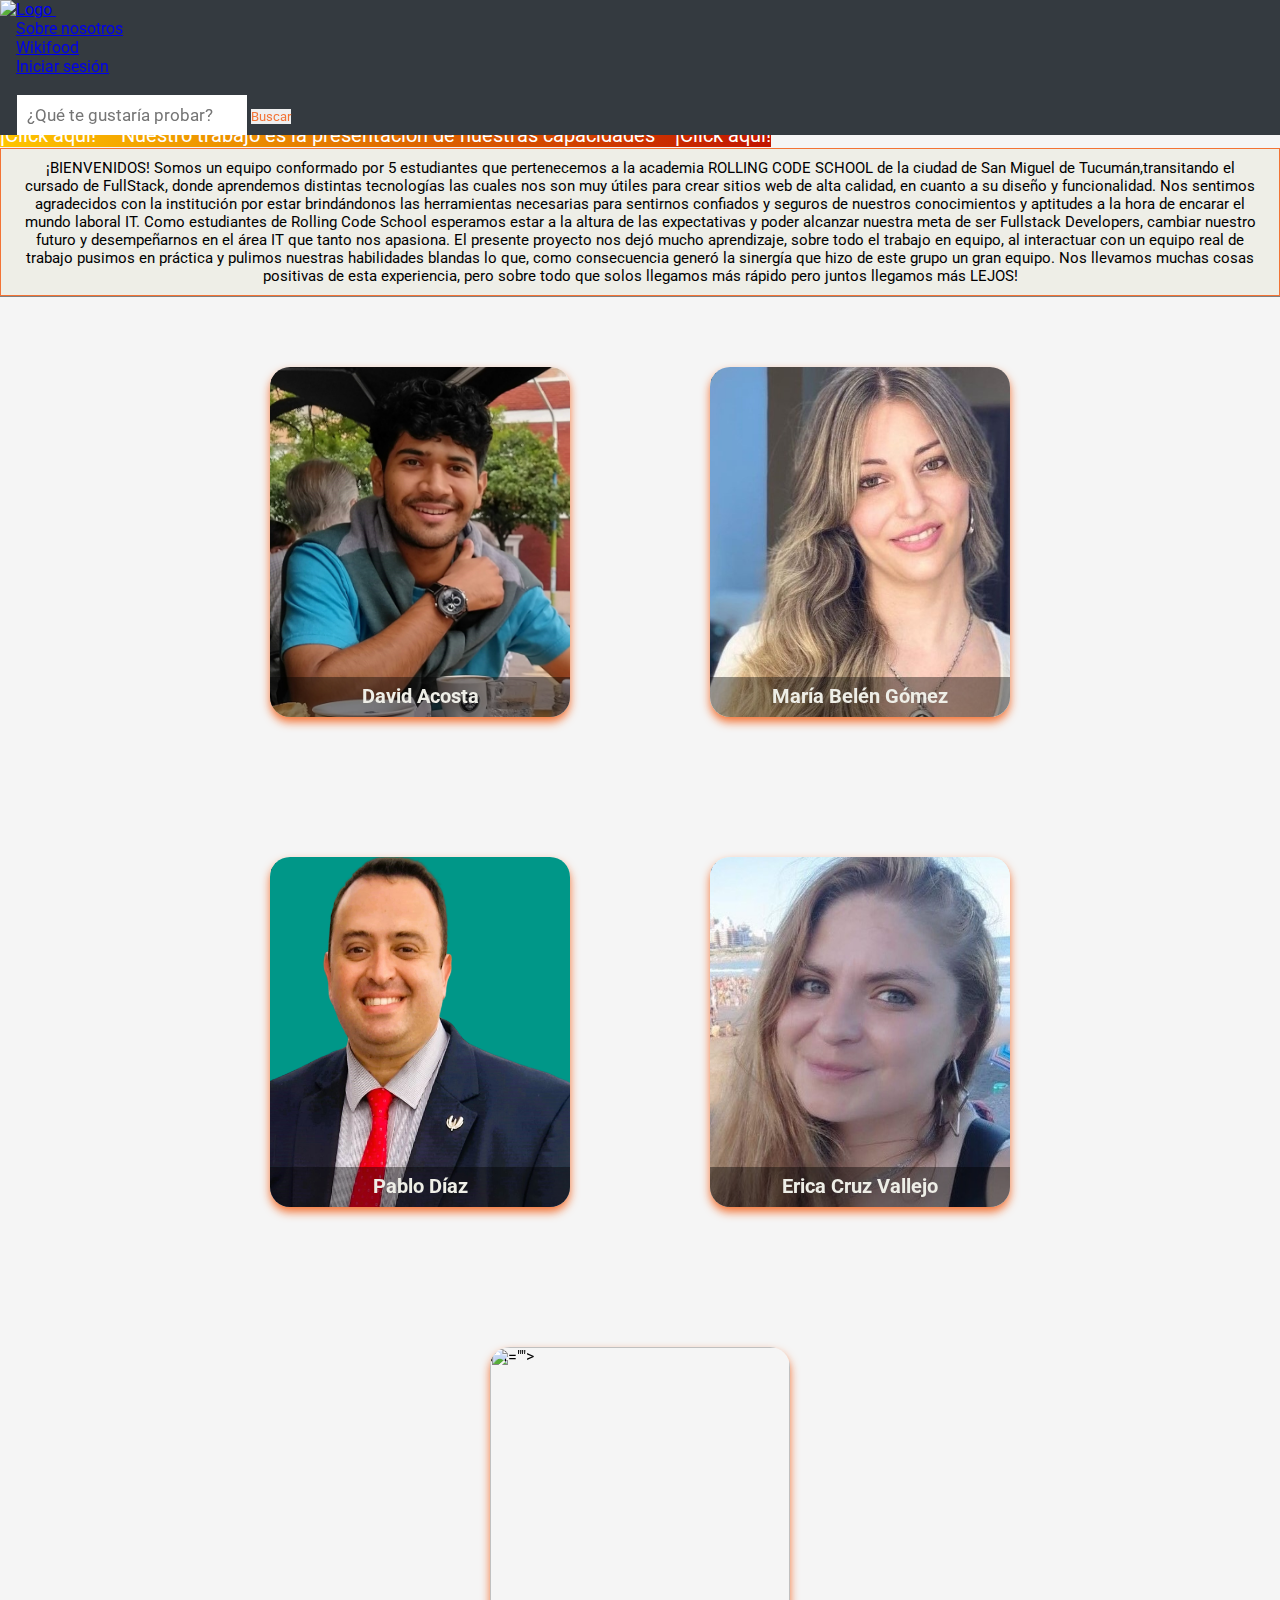
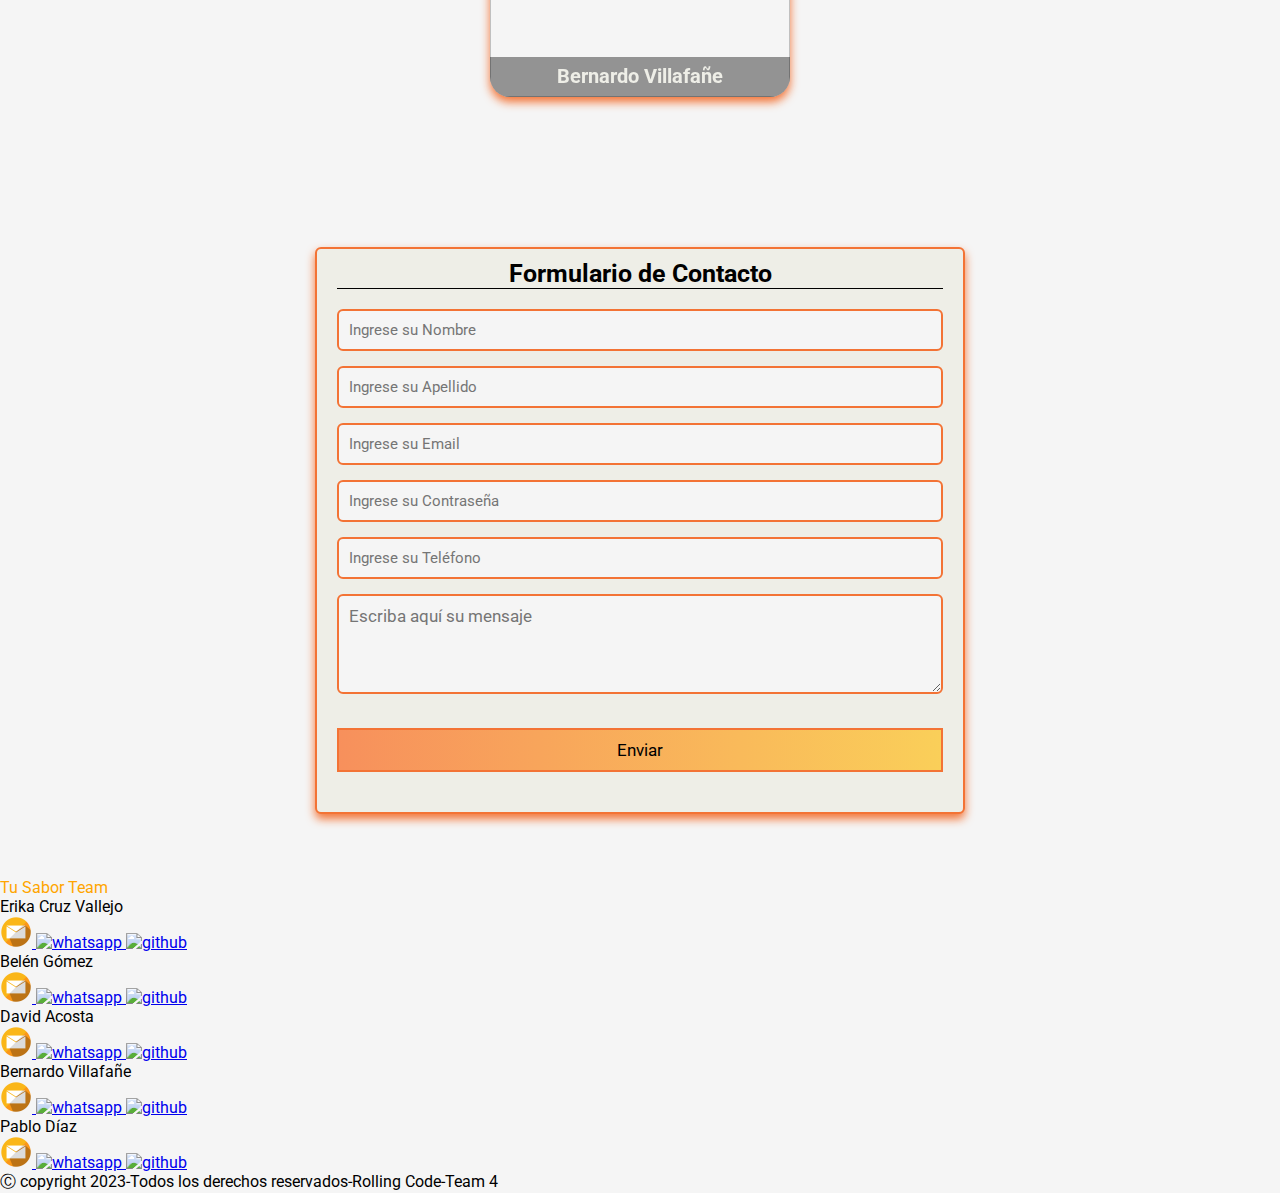
==== pages/about-us.html @ e6eda8a4 "refactor: :art: Change navbar background and logo" ====
<!DOCTYPE html>
<html lang="en">
<head>
    <!-- Metadatos -->
    <meta charset="UTF-8">
    <meta http-equiv="X-UA-Compatible" content="IE=edge">
    <meta name="viewport" content="width=device-width, initial-scale=1.0">
    <meta name="author" content="Grupo 4 Comisión 38i">
    <meta name="description" content="Pagina de comidas">
    <meta name="keywords" content="Tucuman, Comidas regionales, Argentina">
    <!-- Bootstrap CSS-->
    <link href="https://cdn.jsdelivr.net/npm/bootstrap@5.1.3/dist/css/bootstrap.min.css" rel="stylesheet" integrity="sha384-1BmE4kWBq78iYhFldvKuhfTAU6auU8tT94WrHftjDbrCEXSU1oBoqyl2QvZ6jIW3" crossorigin="anonymous">
      <!-- Fonts Body-text -->
  <link rel="preconnect" href="https://fonts.googleapis.com">
  <link rel="preconnect" href="https://fonts.gstatic.com" crossorigin>
  <link href="https://fonts.googleapis.com/css2?family=Roboto:wght@300&display=swap" rel="stylesheet">
  <!-- Fonts Title -->
  <link rel="preconnect" href="https://fonts.googleapis.com">
  <link rel="preconnect" href="https://fonts.gstatic.com" crossorigin>
 <link href="https://fonts.googleapis.com/css2?family=Alkatra&display=swap" rel="stylesheet">
    <!-- Stylesheet local-->
    <link rel="stylesheet" href="../styles/about-us.css">
    <!-- Title -->
    <title>Tu sabor</title>
    <!-- Favicon -->
    <link rel="icon" href="/assets/images/logo.png" type="image/x-icon">
    <link rel="shortcut icon" href="favicon.ico" type="image/x-icon">
</head>
<body>
    <header>
        
<!--    @Erika
        NavBar
        Logo ==> thematic content - free page -->
         <!-- Barra de navegacion -->
         <nav class="navbar navbar-expand-md navbar-light">
            <div class="container-fluid">
              <a class="navbar-brand" href="../index.html">
                <img src="../assets/images/logo-sin-fondo.png" class="logo-image" alt="Logo">
              </a>
              <button class="navbar-toggler" type="button" data-bs-toggle="collapse" data-bs-target="#navbarSupportedContent" aria-controls="navbarSupportedContent" aria-expanded="false" aria-label="Toggle navigation">
                <span class="navbar-toggler-icon"></span>
              </button>
              <div class="collapse navbar-collapse" id="navbarSupportedContent">
                <ul class="navbar-nav d-flex justify-content-center align-items-center">
                  <li class="nav-item">
                    <a class="nav-link active text-white" aria-current="page" href="../pages/about-us.html">Sobre nosotros</a>
                  </li>
                  <li class="nav-item">
                    <a class="nav-link active text-white" aria-current="page" href="../pages/free-page.html ">Wikifood</a>
                  </li>   
                  <li class="nav-item">
                    <a class="nav-link active text-white" aria-current="page" href="../pages/login.html">Iniciar sesión<nav></nav></a>
                  </li>
                </ul>
                <form class="d-flex">
                  <input class="form-control me-2" type="search" placeholder="¿Qué te gustaría probar?" aria-label="Search">
                  <button class="btn btn-outline-success" type="submit">Buscar</button>
                </form>
              </div>
            </div>
          </nav>
    </header>
    <main>
        <section>
          <div class="accordion" id="accordionExample">
            <div class="accordion-item">
              <h2 class="accordion-header" id="headingOne">
                <button class="accordion-button" type="button" data-bs-toggle="collapse" data-bs-target="#collapseOne" aria-expanded="true" aria-controls="collapseOne">
                 <div><span style="margin-right: 20px">¡Click aquí!</span> Nuestro trabajo es la presentacion de nuestras capacidades<span style="margin-left:20px">¡Click aquí!</span></div>
                </button>
              </h2>
              <div id="collapseOne" class="accordion-collapse collapse" aria-labelledby="headingOne" data-bs-parent="#accordionExample">
                <div class="accordion-body">
                      <div class="container-description">
                      <p>¡BIENVENIDOS! Somos un equipo conformado por 5 estudiantes que pertenecemos a la academia ROLLING
                          CODE SCHOOL de la ciudad de San Miguel de Tucumán,transitando el cursado de FullStack, 
                          donde aprendemos distintas tecnologías las cuales nos son muy útiles para crear sitios web de alta calidad, 
                          en cuanto a su diseño y funcionalidad.
                          Nos sentimos agradecidos con la institución por estar brindándonos las herramientas necesarias para
                          sentirnos confiados y seguros de nuestros conocimientos y
                          aptitudes a la hora de encarar el mundo laboral IT.
                          Como estudiantes de Rolling Code School esperamos estar a la altura de las expectativas y poder alcanzar
                          nuestra meta de ser Fullstack Developers, cambiar
                          nuestro futuro y desempeñarnos en el área IT que tanto nos apasiona.
                          El presente proyecto nos dejó mucho aprendizaje, sobre todo el trabajo en equipo, al interactuar con un
                          equipo real de trabajo pusimos en práctica
                          y pulimos nuestras habilidades blandas lo que, como consecuencia generó la sinergía que hizo de este
                          grupo un gran equipo.
                          Nos llevamos muchas cosas positivas de esta experiencia, pero sobre todo que solos llegamos más rápido
                          pero juntos llegamos más LEJOS!
                      </p>
                  </div>
                </div>
              </div>
            </div>   
          </div>
        </section>
        <section>
            <div class="container-cards-animation">
                <div class="card-dev">
                    <div class="face front">
                        <img src="../assets/images/card-dma.jpg"> alt="">
                        <h2>David Acosta</h2>
                    </div>
    
                    <div class="face back">
                        <h2>David Acosta</h2>
                        <p>Edad: 24 años. <br>
                            Hobbie: ciclismo, deportes al aire libre.<br>
                            Soy un apasionado por la tecnología, me gusta hacer deportes al aire libre,
                            el ciclismo de montaña y el trekking. Actualmente trabajo en un centro de contacto y estoy
                            incursionando en el mundo de la programación web.</p>
                    </div>
                </div>
    
                <div class="card-dev">
                    <div class="face front">
                        <img src="../assets/images/card-mbg.jpg"> alt="">
                        <h2>María Belén Gómez</h2>
                    </div>
    
                    <div class="face back">
                        <h2>María Belén Gómez</h2>
                        <p>Edad: 36 años. <br>
                            Hobbie: viajar y la fotografía.<br>
                            Me gusta salir de mi zona de confort,actualmente trabajo en una empresa como administrativa
                            y estoy con un nuevo desafío estudiando programación web.
                        </p>
                    </div>
                </div>
    
                <div class="card-dev">
                    <div class="face front">
                        <img src="../assets/images/card-pd.png"> alt="">
                        <h2>Pablo Díaz</h2>
                    </div>
    
                    <div class="face back">
                        <h2>Pablo Díaz</h2>
                        <p> Edad: 44 años. <br>
                            Hobbie: juego al paddle y me gusta ver series.<br>
                            Soy un gastronómico aprendiendo del mundo de la programación.
                        </p>
    
                    </div>
                </div>
    
                <div class="card-dev">
                    <div class="face front">
                        <img src="../assets/images/card-ejcv.jpg"> alt="">
                        <h2>Erica Cruz Vallejo</h2>
                    </div>
    
                    <div class="face back">
                        <h2>Erica Cruz Vallejos</h2>
                        <p>Edad: 34 años. <br>
                            Hobbie: ciclismo, pasar tiempo con mis mascotas y viajar. <br>
                            Actualmente me encuentro trabajando en la guardia
                            urbana de mi ciudad. Comencé a estudiar programación web,
                            estoy emocionada por explorar nuevos desafíos en este nuevo camino.
                        </p>
                    </div>
                </div>
    
                <div class="card-dev">
                    <div class="face front">
                        <img src="../assets/images/card-bv.jpg"> alt="">
                        <h2>Bernardo Villafañe</h2>
                    </div>
    
                    <div class="face back">
                        <h2>Bernardo Villafañe</h2>
                        <p>Edad: 25 años. <br>
                            Hobbie: leer, gimnasio, deportes y tecnología. <br>
                            Soy una persona tranquila, tengo un trabajo de medio tiempo y
                            estudio derecho y marketing. Me gusta todo tipo de deportes y en mi tiempo libre leo.
                        </p>
                    </div>
                </div>
            </div>    
        </section>
        <section class="form-contact">
            <h3>Formulario de Contacto</h3>
            <form>
                <input class="controls" type="text" required="name" name="name" id="name" placeholder="Ingrese su Nombre">
                <input class="controls" type="text" required="lastname" name="lastname" id="lastname" placeholder="Ingrese su Apellido">
                <input class="controls" type="email" required="email" name="email" id="email" placeholder="Ingrese su Email">
                <input class="controls " type="password" required="password" name="password" id="password" placeholder="Ingrese su Contraseña">
                <input class="controls " type="phone" name="phone" id="phone" placeholder="Ingrese su Teléfono">
                <textarea name="message" id="message" required="message" placeholder="Escriba aquí su mensaje"></textarea>
                <input class="button" type="submit" value="Enviar">
            </form>
        </section>
    </main>
    <footer>
      <div class="row p-5 pb-1 bg-dark text-white">
          <div class="col-xs-12 col-md-6 col-lg-2">
              <div class="footer-title">
                  <p class="h2">Tu Sabor Team</p>
              </div>
          </div>
          <div class="col-xs-12 col-md-6 col-lg-2">
              <p class="h5">Erika Cruz Vallejo</p>
              <a class="text-decoration-none" href="mailto:erikajohanacruzvallejo@gmail.com" target="_blank">
                  <img class="mail" src="../assets/images/mail.png" alt="mail">
              </a>
              <a class="text-decoration-none" href="https://api.whatsapp.com/send/?phone=5493813014857"
                  target="_blank">
                  <img class="wp" src="../assets/images/whatsapp.png" alt="whatsapp">
              </a>
              <a class="text-decoration-none" href="https://github.com/ErikaCV" target="_blank">
                  <img class="github" src="../assets/images/github-orange.png" alt="github">
              </a>
          </div>
          <div class="col-xs-12 col-md-6 col-lg-2">
              <p class="h5">Belén Gómez</p>
              <a class="text-decoration-none" href="mailto:gomezbelen86@gmail.com" target="_blank">
                  <img class="mail" src="../assets/images/mail.png" alt="mail">
              </a>
              <a class="text-decoration-none" href="https://api.whatsapp.com/send/?phone=5493816839970"
                  target="_blank">
                  <img class="wp" src="../assets/images/whatsapp.png" alt="whatsapp">
              </a>
              <a class="text-decoration-none" href="https://github.com/Belugomez" target="_blank">
                  <img class="github" src="../assets/images/github-orange.png" alt="github">
              </a>
          </div>
          <div class="col-xs-12 col-md-6 col-lg-2">
              <p class="h5">David Acosta</p>
              <a class="text-decoration-none" href="mailto:David98.arg@gmail.com" target="_blank">
                  <img class="mail" src="../assets/images/mail.png" alt="mail">
              </a>
              <a class="text-decoration-none" href="https://api.whatsapp.com/send/?phone=5493815801381"
                  target="_blank">
                  <img class="wp" src="../assets/images/whatsapp.png" alt="whatsapp">
              </a>
              <a class="text-decoration-none" href="https://github.com/Davidacosta98" target="_blank">
                  <img class="github" src="../assets/images/github-orange.png" alt="github">
              </a>
          </div>
          <div class="col-xs-12 col-md-6 col-lg-2">
              <p class="h5">Bernardo Villafañe</p>
              <a class="text-decoration-none" href="mailto:bernardovillafane11@gmail.com" target="_blank">
                  <img class="mail" src="../assets/images/mail.png" alt="mail">
              </a>
              <a class="text-decoration-none" href="https://api.whatsapp.com/send/?phone=5493865266647"
                  target="_blank">
                  <img class="wp" src="../assets/images/whatsapp.png" alt="whatsapp">
              </a>
              <a class="text-decoration-none" href="https://github.com/Berni011" target="_blank">
                  <img class="github" src="../assets/images/github-orange.png" alt="github">
              </a>
          </div>
          <div class="col-xs-12 col-md-6 col-lg-2">
              <div class="container-dev">
                  <p class="h5">Pablo Díaz</p>
                  <a class="text-decoration-none" href="mailto:correodipablo@gmail.com" target="_blank">
                      <img class="mail" src="../assets/images/mail.png" alt="mail">
                  </a>
                  <a class="text-decoration-none" href=" https://api.whatsapp.com/send/?phone=5493815408181"
                      target="_blank">
                      <img class="wp" src="../assets/images/whatsapp.png" alt="whatsapp">
                  </a>
                  <a class="text-decoration-none" href="https://github.com/Dizpab" target="_blank">
                      <img class="github" src="../assets/images/github-orange.png" alt="github">
                  </a>
              </div>
          </div>
          <div class="pt-5 col-xs-12">
              <p class="h7 text-secondary text-center">&#9400 copyright 2023-Todos los derechos reservados-Rolling
                  Code-Team 4</p>
          </div>
      </div>
  </footer>  
</body>


<script src="https://cdn.jsdelivr.net/npm/@popperjs/core@2.10.2/dist/umd/popper.min.js" integrity="sha384-7+zCNj/IqJ95wo16oMtfsKbZ9ccEh31eOz1HGyDuCQ6wgnyJNSYdrPa03rtR1zdB" crossorigin="anonymous"></script>
<script src="https://cdn.jsdelivr.net/npm/bootstrap@5.1.3/dist/js/bootstrap.min.js" integrity="sha384-QJHtvGhmr9XOIpI6YVutG+2QOK9T+ZnN4kzFN1RtK3zEFEIsxhlmWl5/YESvpZ13" crossorigin="anonymous"></script>

</html>
---- styles/about-us.css ----
* {
  box-sizing: border-box;
  margin: 0;
  padding: 0;
  border: 0;
  font-family: 'Roboto', sans-serif;
}

body {
  background-color: whitesmoke;
  margin-top: 120px;
}


/*
.container-description p {
  background-color: rgb(238, 238, 231);
  color: black;
  border-radius: 20px;
  border: 2px solid #f37335;
  padding: 10px 20px;
  font-size: 1.2em;
  margin: 50px 100px;
}
*/


.accordion-body {
  background-color:rgb(238, 238, 231) ;
  border-bottom: 1px solid gray;

}


.container-description p {
    font-size: 15px;
    color:black;
    border: 1px solid #F37335;
    padding: 10px 20px; 
    text-align: center;
}


  
.accordion-button div{
  width: 100%;
  text-align: center;
  font-size: 20px;

}

.accordion-button{
  background: #c21500;  /* fallback for old browsers */
  background: -webkit-linear-gradient(to right, #ffc500, #c21500);  /* Chrome 10-25, Safari 5.1-6 */
  background: linear-gradient(to right, #ffc500, #c21500); /* W3C, IE 10+/ Edge, Firefox 16+, Chrome 26+, Opera 12+, Safari 7+ */
  color: black;
}

.accordion-button:focus{
  box-shadow: none;
}

.accordion-button:not(.collapsed){
  color: white;
}







.container-cards-animation {
  display: flex;
  flex-wrap: wrap;
  justify-content: center;
  align-items: center;
  min-height: 100vh;
}

.card-dev {
  position: relative;
  width: 300px;
  height: 350px;
  margin: 70px;
}

.card-dev .face {
  position: absolute;
  width: 100%;
  height: 100%;
  backface-visibility: hidden;
  overflow: hidden;
  border-radius: 20px;
  transition: 0.5s;
}

.card-dev .front {
  transform: perspective(600px) rotate(0deg);
  box-shadow: 0px 5px 10px #f37335;
}

.card-dev .front img {
  position: absolute;
  width: 100%;
  height: 100%;
  object-fit: cover;
}

.card-dev .front h2 {
  font-size: 20px;
  position: absolute;
  padding-top: 7px;
  width: 100%;
  bottom: 0;
  height: 40px;
  color: rgb(238, 238, 231);
  background-color: rgba(0, 0, 0, 0.4);
  text-align: center;
}

.card-dev .back {
  transform: perspective(600px) rotateY(180deg);
  background: #facf59; /* fallback for old browsers */
  background: -webkit-linear-gradient(
    to right,
    #f7905c,
    #facf59
  ); /* Chrome 10-25, Safari 5.1-6 */
  background: linear-gradient(
    to right,
    #f7905c,
    #facf59
  ); /* W3C, IE 10+/ Edge, Firefox 16+, Chrome 26+, Opera 12+, Safari 7+ */
  padding: 10px;
  color: black;
  text-align: center;
  box-shadow: 0 5px 10px black;
}

.card-dev .back h2 {
  font-size: 20px;
  margin-top: 10px;
  border-bottom: 1px solid black;
  line-height: 50px;
}

.card-dev .back p {
  font-size: 16px;
  margin-top: 15px;
  letter-spacing: 1px;
}

.card-dev:hover .front {
  transform: perspective(600px) rotateY(180deg);
}

.card-dev:hover .back {
  transform: perspective(600px) rotateY(360deg);
}

.form-contact {
  background-color: rgb(238, 238, 231);
  border-radius: 6px;
  box-shadow: 0px 5px 10px #f37335;
  border: 2px solid #f37335;
  text-align: center;
  width: 90%;
  max-width: 650px;
  padding: 10px 20px;
  margin: auto;
  margin-top: 80px;
}

@media (max-width:480px){
  .form-contact{
    width: 100%;
  }
}

.controls {
  /* font-family: "Times New Roman", Times, serif; */
  font-size: 15px;
  background-color: whitesmoke;
  width: 100%;
  padding: 10px;
  margin-bottom: 15px;
  border-radius: 6px;
  border: 2px solid #f37335;
}

.controls:hover {
  cursor: pointer;
}

.form-contact h3 {
  /* font-family: "Times New Roman", Times, serif; */
  font-size: 25px;
  text-align: center;
  margin-bottom: 20px;
  border-bottom: 1px solid;
  height: 30px;
  color: black;
}

input,
textarea {
  /* font-family: "Times New Roman", Times, serif; */
  font-size: 17px;
  width: 100%;
  margin-bottom: 30px;
  padding: 10px;
  border: none;
}

textarea {
  background-color: whitesmoke;
  border-radius: 6px;
  border: 2px solid #f37335;
  min-height: 100px;
  max-height: 200px;
  max-width: 100%;
}
.button {
  background: #facf59; /* fallback for old browsers */
  background: -webkit-linear-gradient(
    to right,
    #f7905c,
    #facf59
  ); /* Chrome 10-25, Safari 5.1-6 */
  background: linear-gradient(
    to right,
    #f7905c,
    #facf59
  ); /* W3C, IE 10+/ Edge, Firefox 16+, Chrome 26+, Opera 12+, Safari 7+ */
  border: 2px solid #f37335;
  padding: 10px;
  color: black;
}

.button:hover {
  cursor: pointer;
}

/* Navbar */

.navbar {
  /* padding: 1.75rem; */
  /* background-color: rgb(240, 240, 240); */
  /* background-color: #f5f5f5; */
  width: 100%;
  position: fixed;
  top: 0;
  z-index: 1;
  background-color: #343a40;
}

.navbar-collapse {
  align-items: center;
  justify-content: flex-end;
}

.logo-image {
  height: 70px;
}
.navbar-expand-md .navbar-nav .nav-link {
  padding: 1em;
}

.form-control {
  margin-left: 1em;
  width: 230px;
}

.btn-outline-success {
  color: #f37335;
  border-color: #f37335;
}

.btn-outline-success:hover {
  background-color: #f37335;
}

input.form-control.me-2 {
  margin-bottom: 0;
}

footer {
  margin-top: 5%;
  overflow: hidden;
}

.footer-title {
  color: orange;
}

.github{
  width: 33px;
}

.wp {
  width: 35px;
}

.mail {
  width: 32px;
}
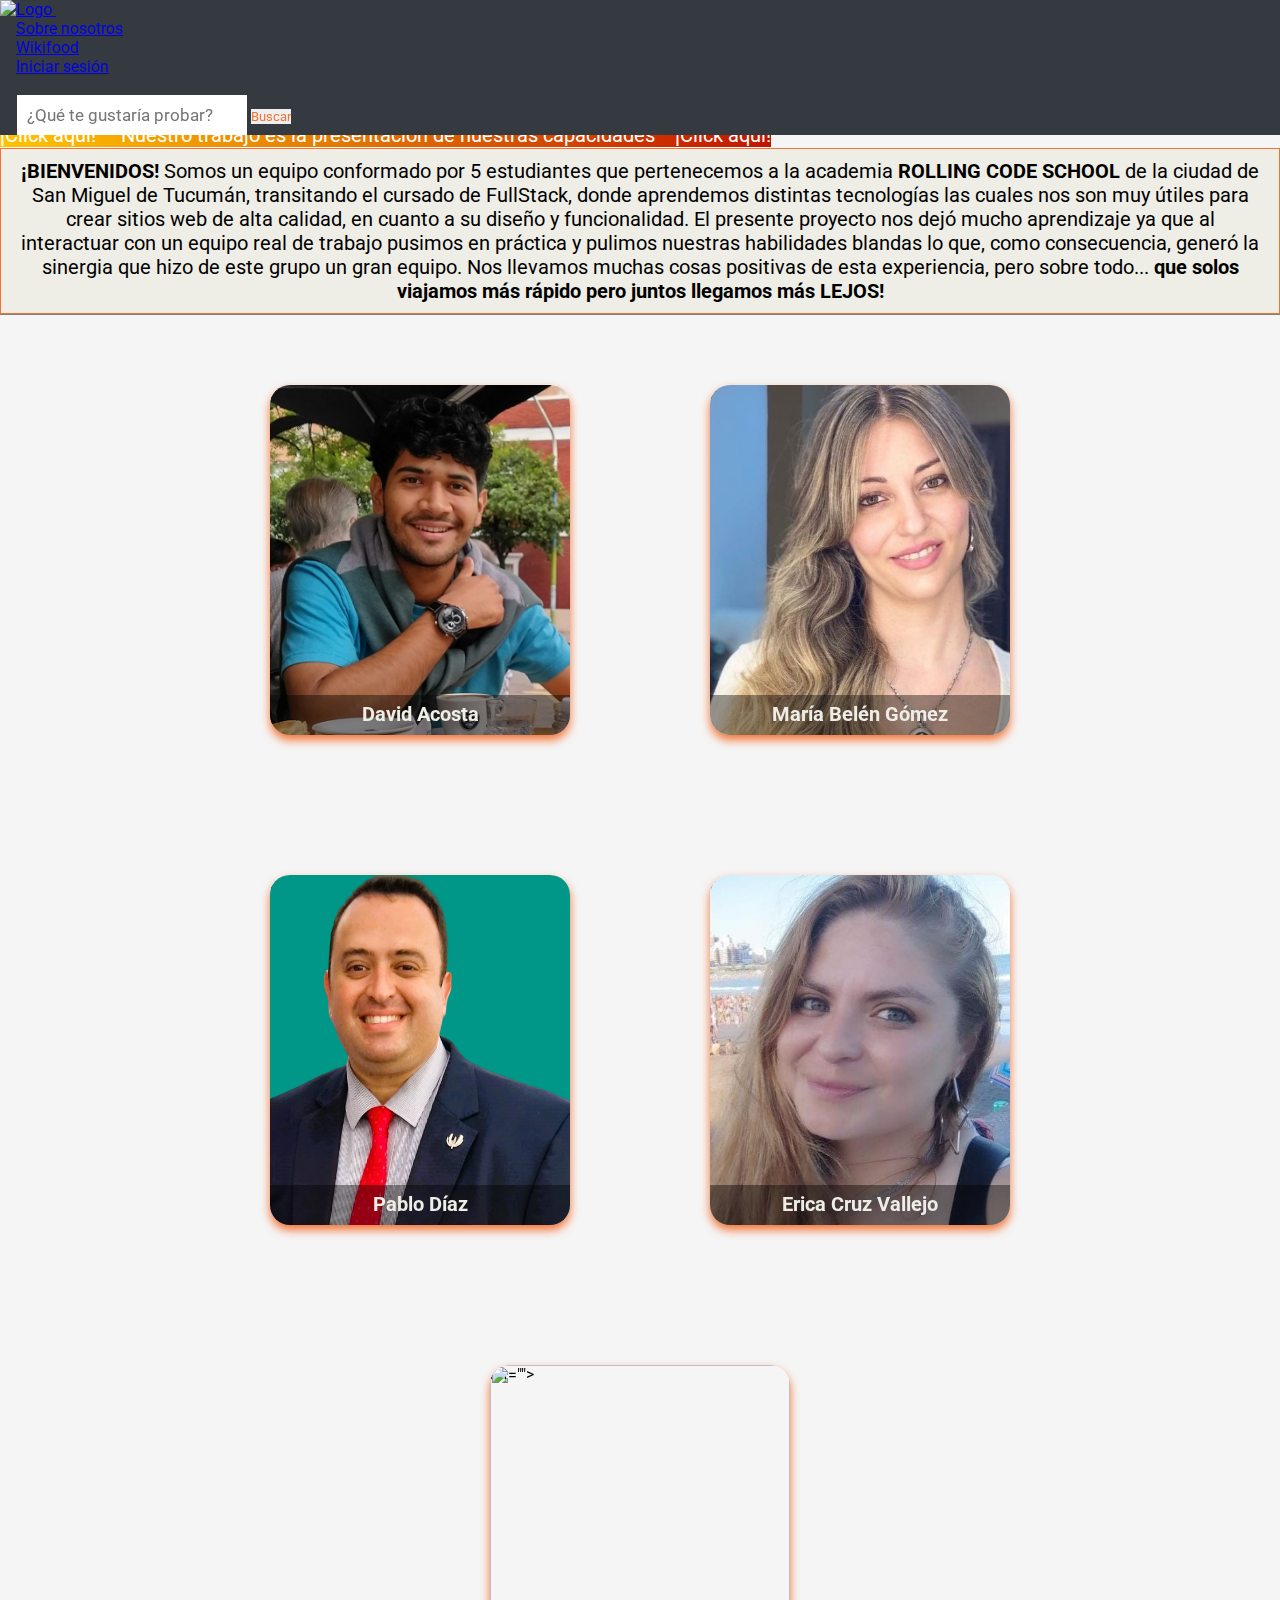
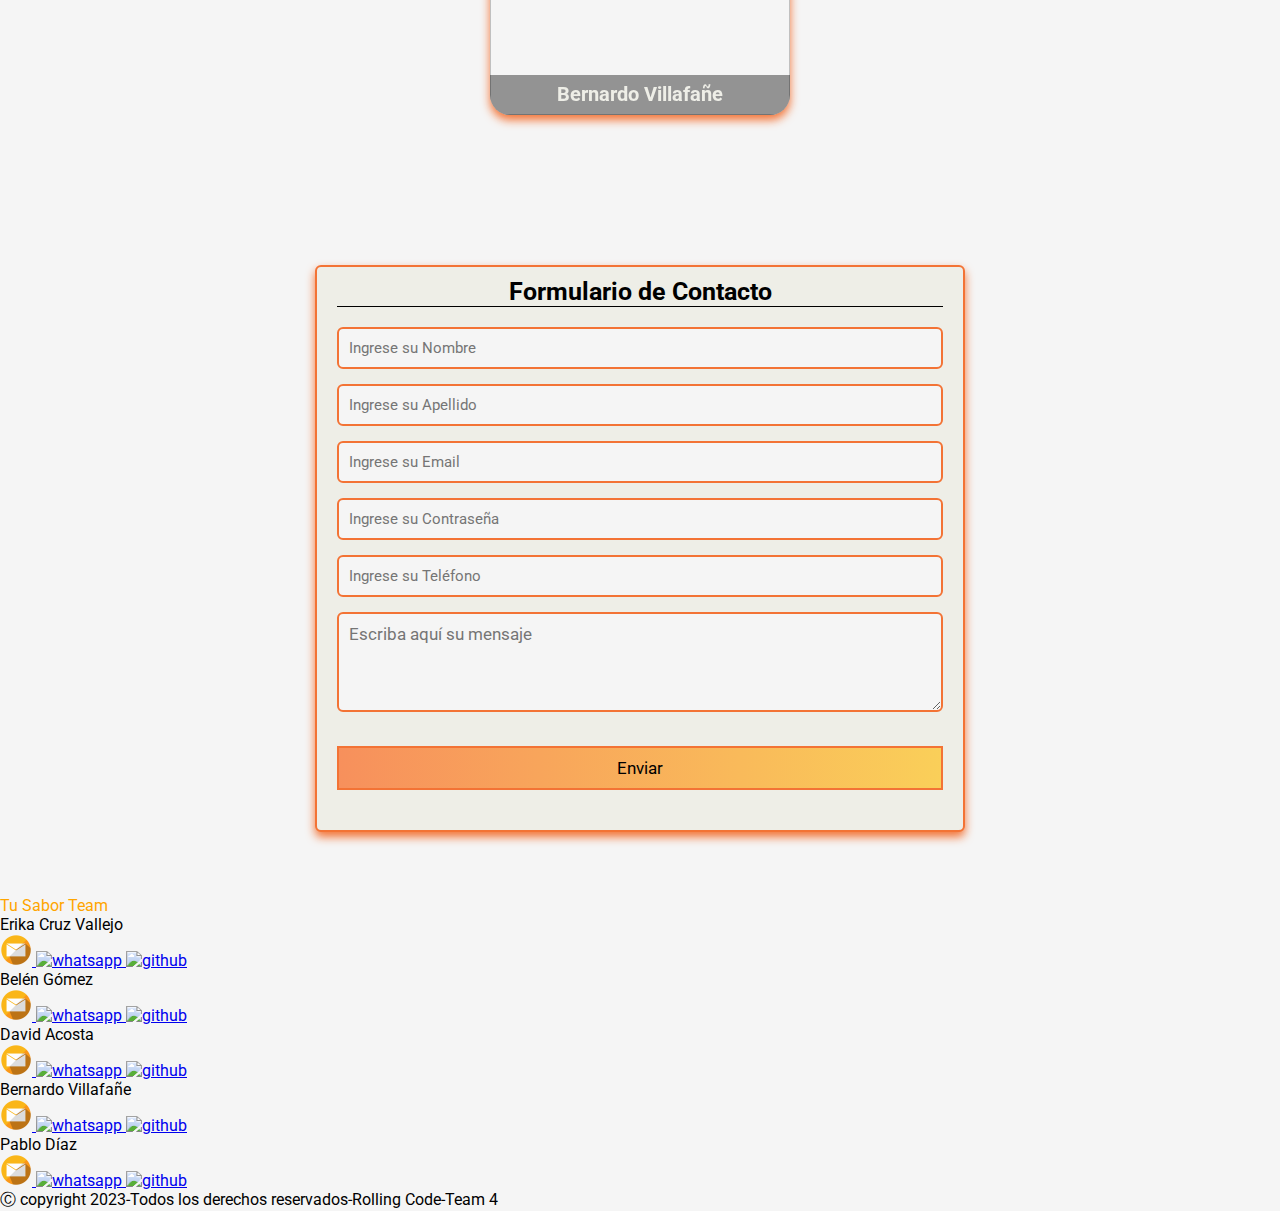
==== commit 869014ee: "refactor: :art: modified description content" ====
--- a/pages/about-us.html
+++ b/pages/about-us.html
@@ -73,22 +73,16 @@
               <div id="collapseOne" class="accordion-collapse collapse" aria-labelledby="headingOne" data-bs-parent="#accordionExample">
                 <div class="accordion-body">
                       <div class="container-description">
-                      <p>¡BIENVENIDOS! Somos un equipo conformado por 5 estudiantes que pertenecemos a la academia ROLLING
-                          CODE SCHOOL de la ciudad de San Miguel de Tucumán,transitando el cursado de FullStack, 
+                      <p> <b>¡BIENVENIDOS!</b> Somos un equipo conformado por 5 estudiantes que pertenecemos a la academia <b>ROLLING
+                          CODE SCHOOL</b> de la ciudad de San Miguel de Tucumán, transitando el cursado de FullStack, 
                           donde aprendemos distintas tecnologías las cuales nos son muy útiles para crear sitios web de alta calidad, 
                           en cuanto a su diseño y funcionalidad.
-                          Nos sentimos agradecidos con la institución por estar brindándonos las herramientas necesarias para
-                          sentirnos confiados y seguros de nuestros conocimientos y
-                          aptitudes a la hora de encarar el mundo laboral IT.
-                          Como estudiantes de Rolling Code School esperamos estar a la altura de las expectativas y poder alcanzar
-                          nuestra meta de ser Fullstack Developers, cambiar
-                          nuestro futuro y desempeñarnos en el área IT que tanto nos apasiona.
-                          El presente proyecto nos dejó mucho aprendizaje, sobre todo el trabajo en equipo, al interactuar con un
+                          El presente proyecto nos dejó mucho aprendizaje ya que al interactuar con un
                           equipo real de trabajo pusimos en práctica
-                          y pulimos nuestras habilidades blandas lo que, como consecuencia generó la sinergía que hizo de este
+                          y pulimos nuestras habilidades blandas lo que, como consecuencia, generó la sinergia que hizo de este
                           grupo un gran equipo.
-                          Nos llevamos muchas cosas positivas de esta experiencia, pero sobre todo que solos llegamos más rápido
-                          pero juntos llegamos más LEJOS!
+                          Nos llevamos muchas cosas positivas de esta experiencia, pero sobre todo...  <b>que solos viajamos más rápido
+                          pero juntos llegamos más LEJOS!</b>
                       </p>
                   </div>
                 </div>
--- a/styles/about-us.css
+++ b/styles/about-us.css
@@ -33,7 +33,7 @@
 
 
 .container-description p {
-    font-size: 15px;
+    font-size: 20px;
     color:black;
     border: 1px solid #F37335;
     padding: 10px 20px; 
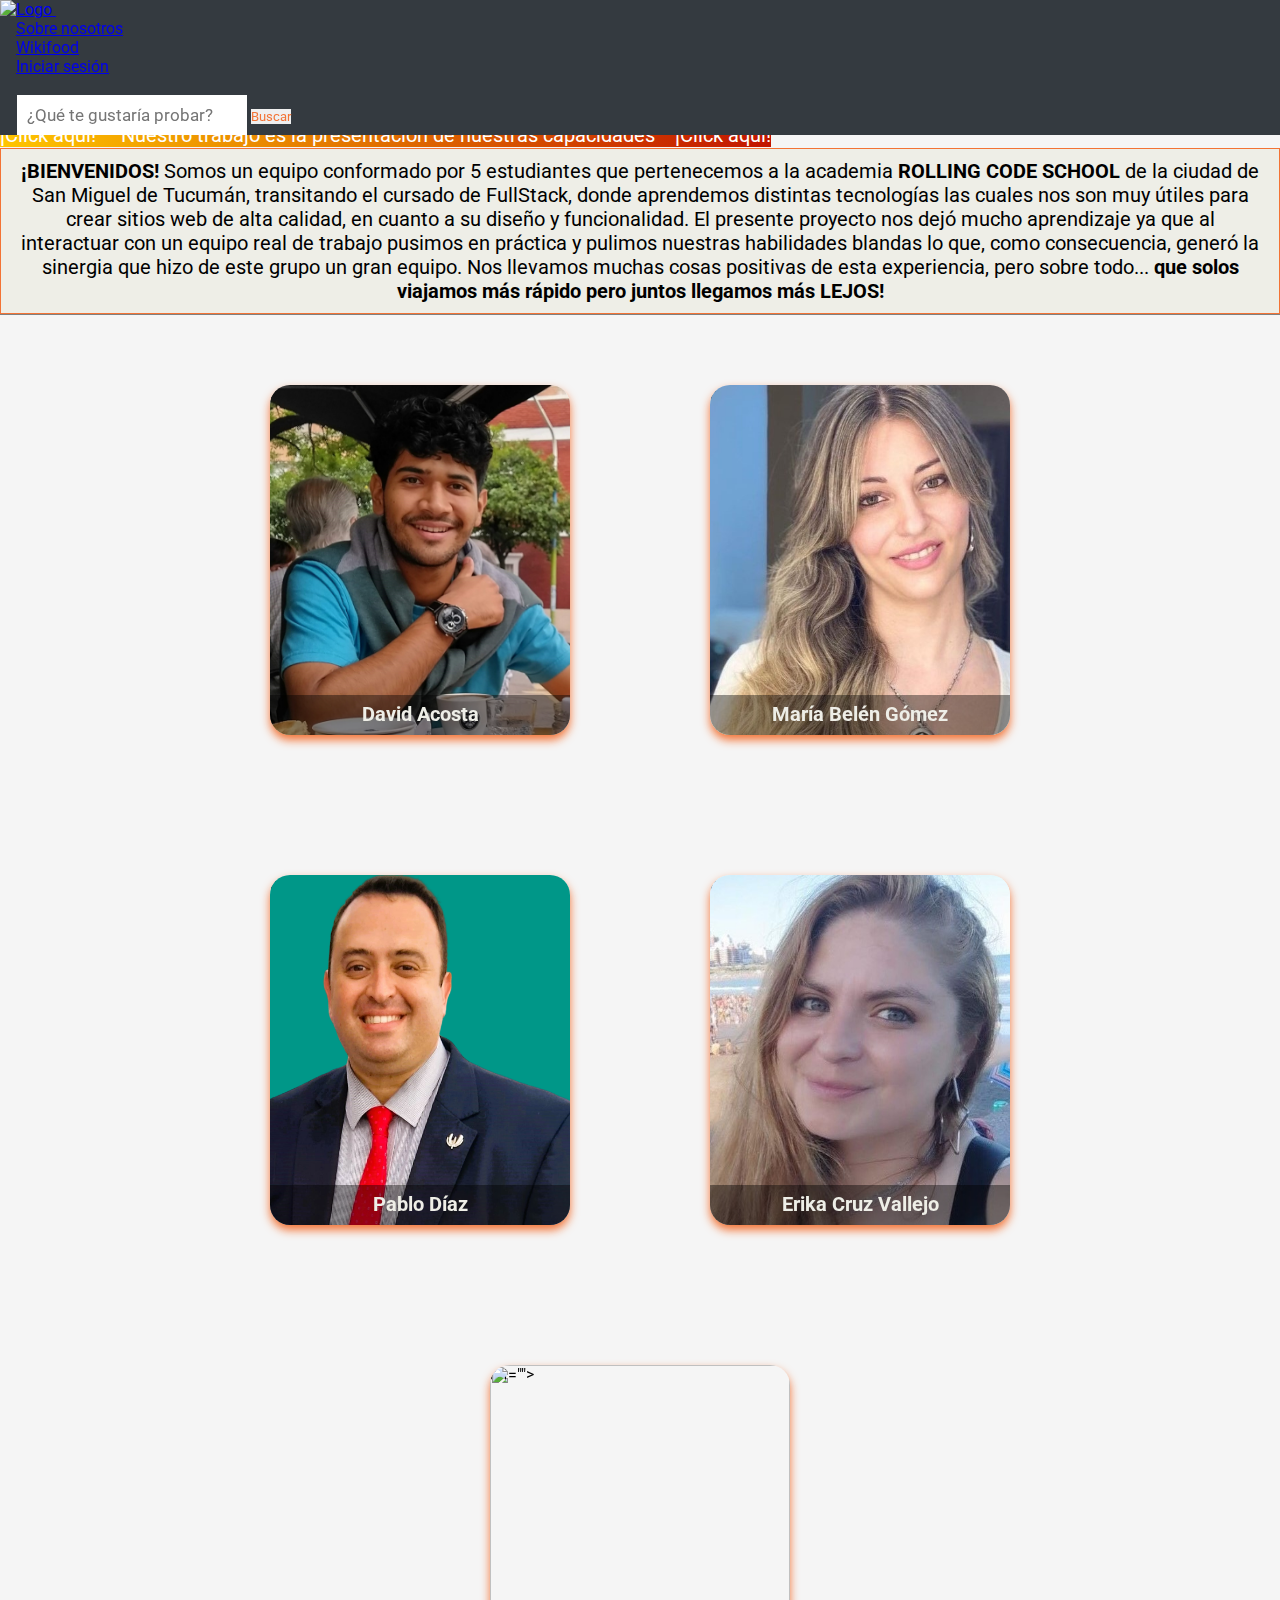
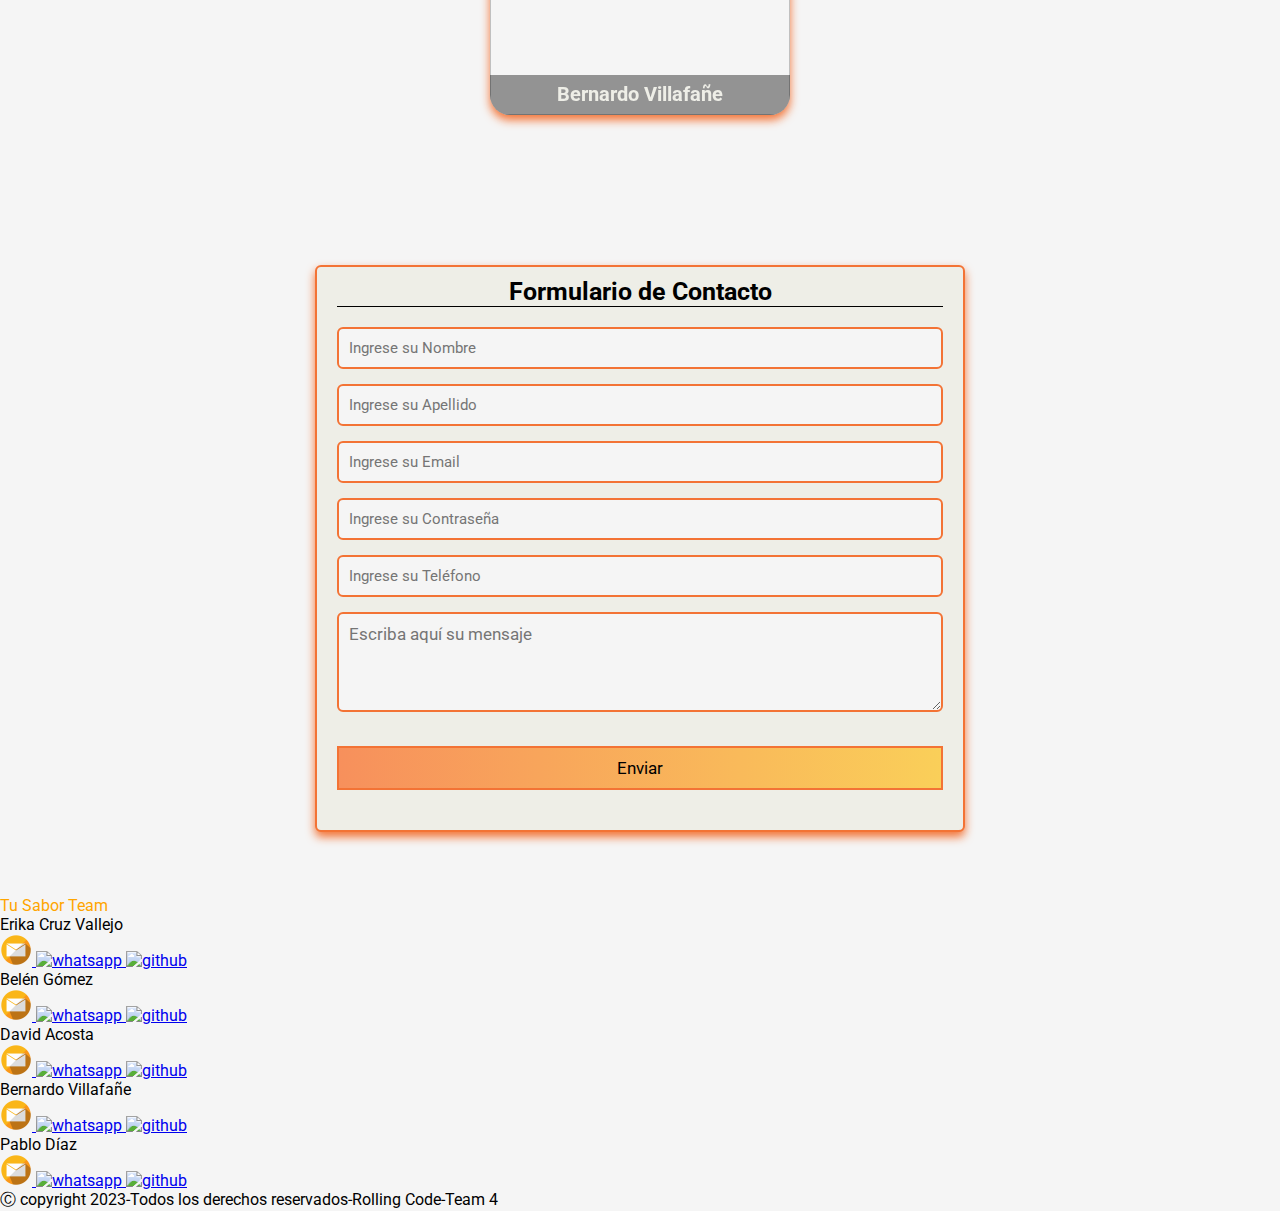
==== commit 014a862b: "style: :lipstick: add  new font family for the cards" ====
--- a/pages/about-us.html
+++ b/pages/about-us.html
@@ -143,11 +143,11 @@
                 <div class="card-dev">
                     <div class="face front">
                         <img src="../assets/images/card-ejcv.jpg"> alt="">
-                        <h2>Erica Cruz Vallejo</h2>
-                    </div>
-    
-                    <div class="face back">
-                        <h2>Erica Cruz Vallejos</h2>
+                        <h2>Erika Cruz Vallejo</h2>
+                    </div>
+    
+                    <div class="face back">
+                        <h2>Erika Cruz Vallejos</h2>
                         <p>Edad: 34 años. <br>
                             Hobbie: ciclismo, pasar tiempo con mis mascotas y viajar. <br>
                             Actualmente me encuentro trabajando en la guardia
--- a/styles/about-us.css
+++ b/styles/about-us.css
@@ -109,6 +109,7 @@
 
 .card-dev .front h2 {
   font-size: 20px;
+  font-weight: bold;
   position: absolute;
   padding-top: 7px;
   width: 100%;
@@ -139,6 +140,7 @@
 }
 
 .card-dev .back h2 {
+  font-family: 'Alkatra', cursive;
   font-size: 20px;
   margin-top: 10px;
   border-bottom: 1px solid black;
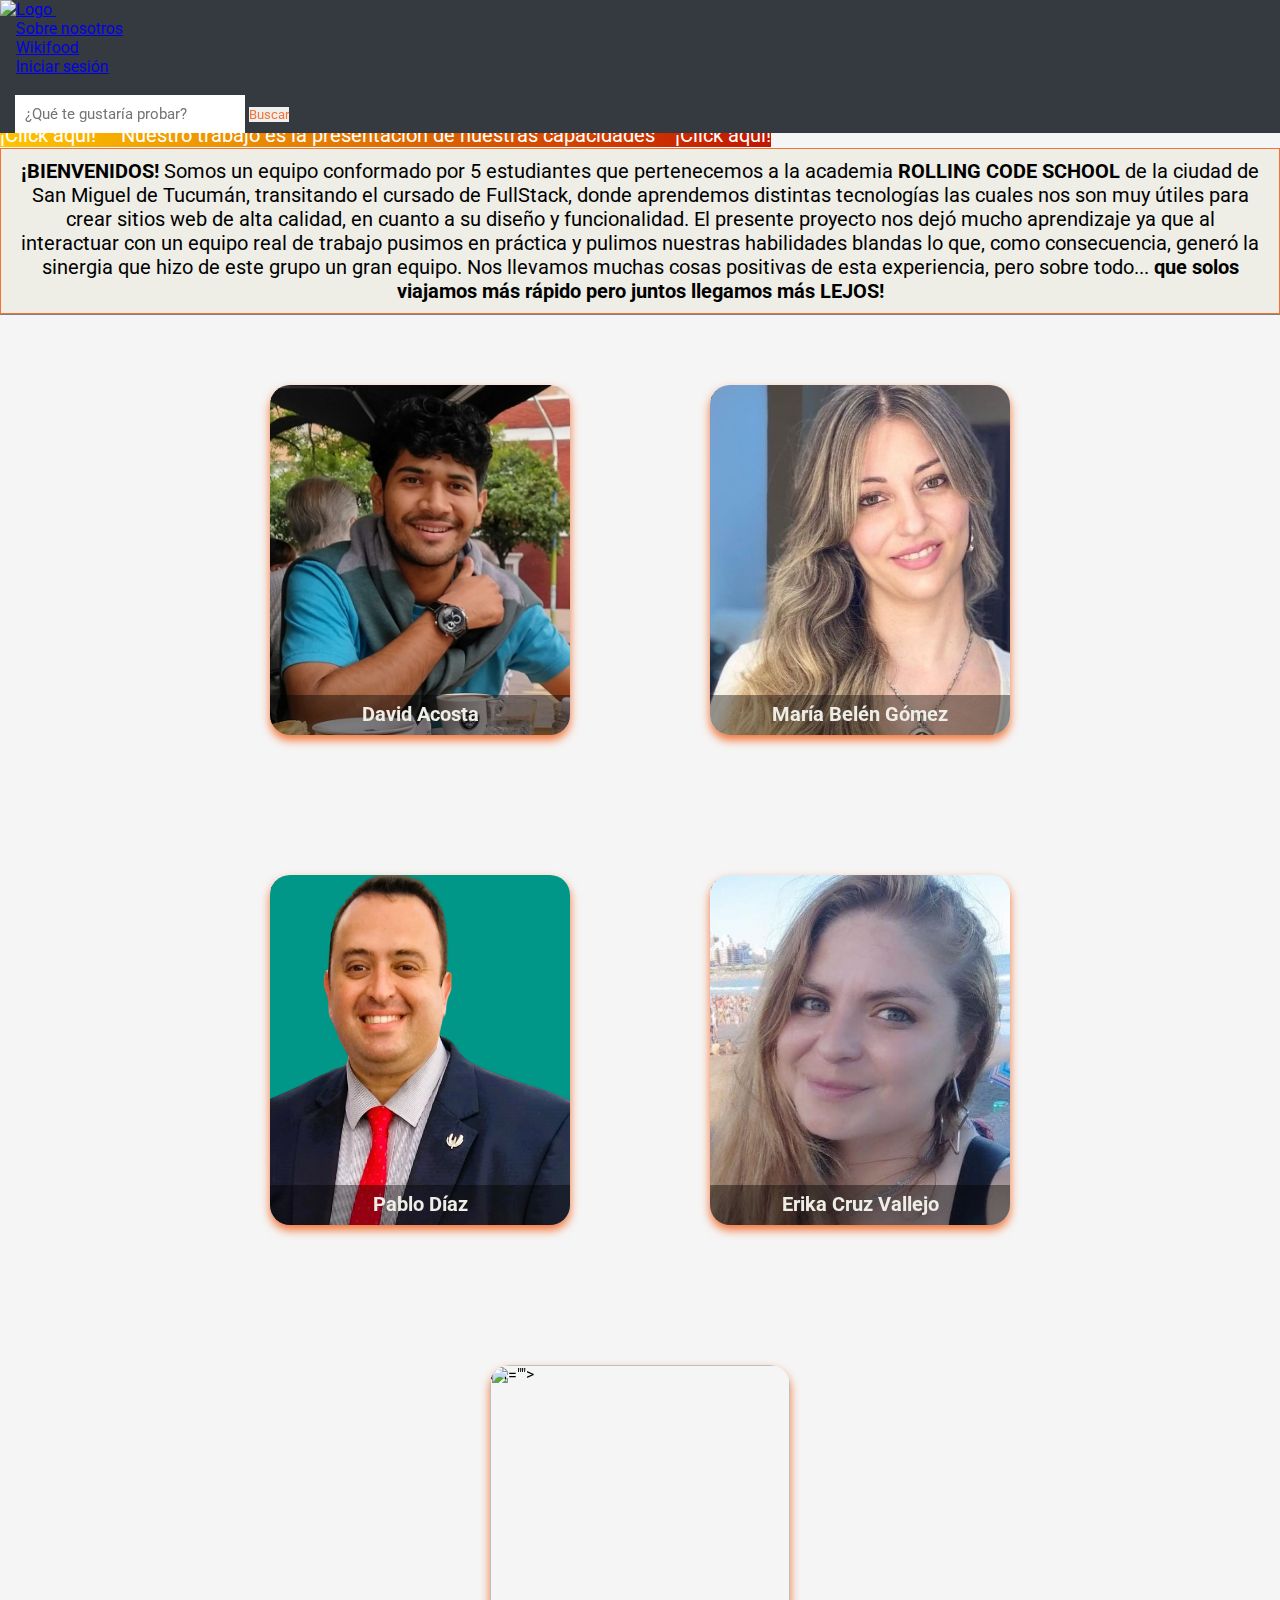
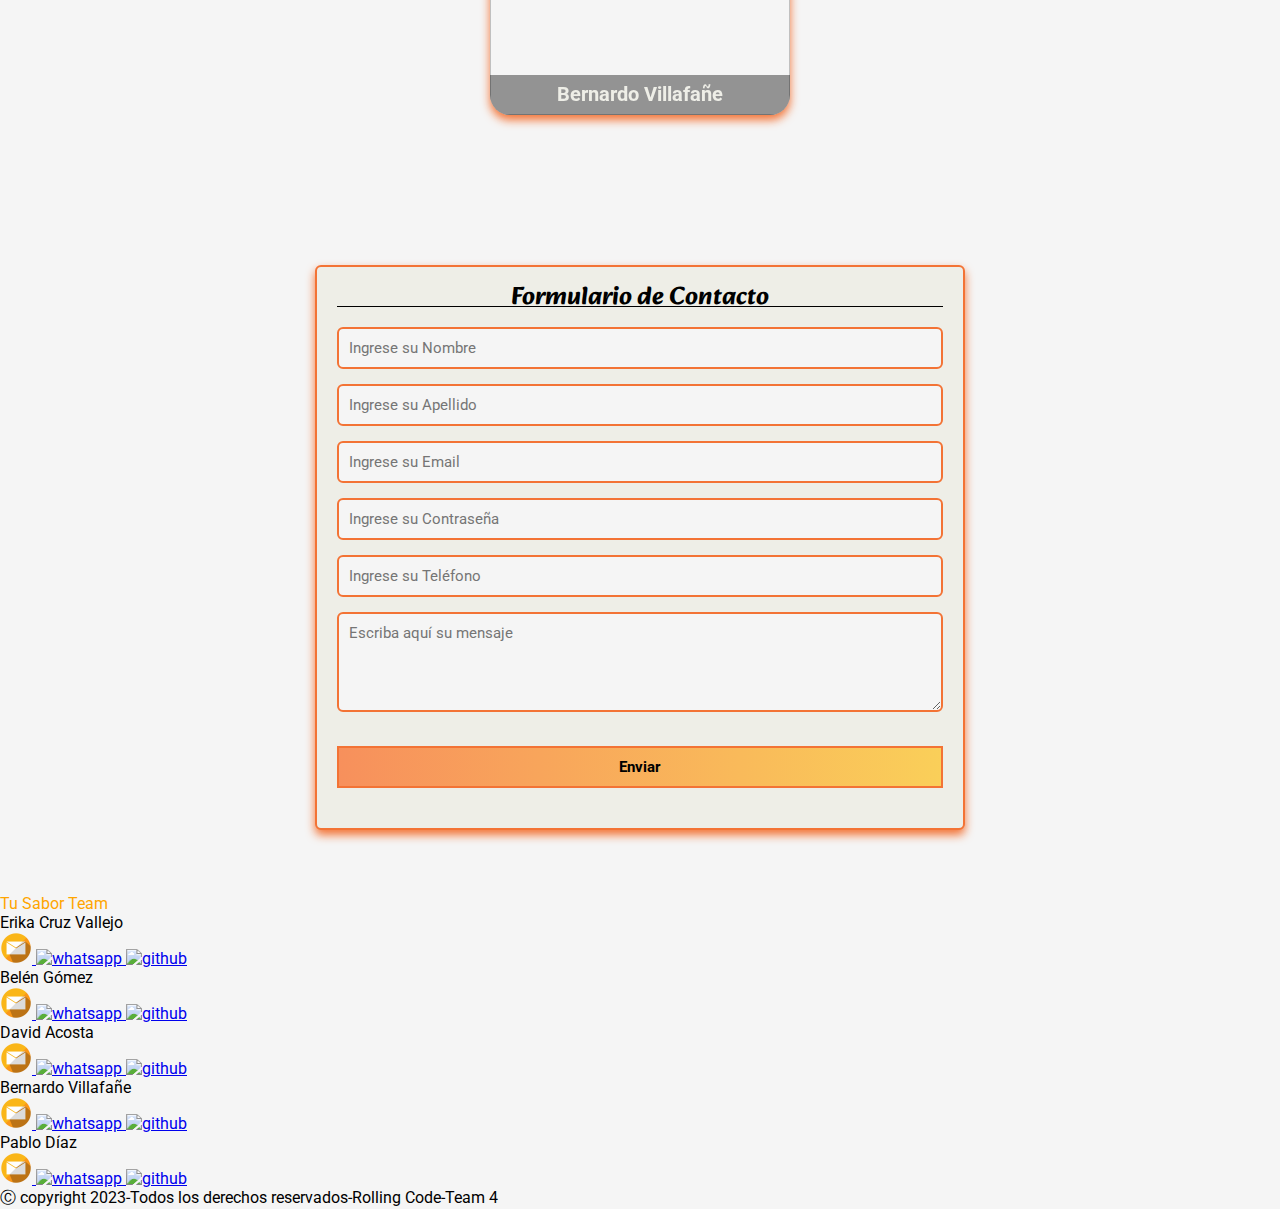
==== commit fa9b3522: "refactor: :art: Correct of code format" ====
--- a/pages/about-us.html
+++ b/pages/about-us.html
@@ -1,5 +1,6 @@
 <!DOCTYPE html>
 <html lang="en">
+
 <head>
     <!-- Metadatos -->
     <meta charset="UTF-8">
@@ -9,87 +10,101 @@
     <meta name="description" content="Pagina de comidas">
     <meta name="keywords" content="Tucuman, Comidas regionales, Argentina">
     <!-- Bootstrap CSS-->
-    <link href="https://cdn.jsdelivr.net/npm/bootstrap@5.1.3/dist/css/bootstrap.min.css" rel="stylesheet" integrity="sha384-1BmE4kWBq78iYhFldvKuhfTAU6auU8tT94WrHftjDbrCEXSU1oBoqyl2QvZ6jIW3" crossorigin="anonymous">
-      <!-- Fonts Body-text -->
-  <link rel="preconnect" href="https://fonts.googleapis.com">
-  <link rel="preconnect" href="https://fonts.gstatic.com" crossorigin>
-  <link href="https://fonts.googleapis.com/css2?family=Roboto:wght@300&display=swap" rel="stylesheet">
-  <!-- Fonts Title -->
-  <link rel="preconnect" href="https://fonts.googleapis.com">
-  <link rel="preconnect" href="https://fonts.gstatic.com" crossorigin>
- <link href="https://fonts.googleapis.com/css2?family=Alkatra&display=swap" rel="stylesheet">
+    <link href="https://cdn.jsdelivr.net/npm/bootstrap@5.1.3/dist/css/bootstrap.min.css" rel="stylesheet"
+        integrity="sha384-1BmE4kWBq78iYhFldvKuhfTAU6auU8tT94WrHftjDbrCEXSU1oBoqyl2QvZ6jIW3" crossorigin="anonymous">
+    <!-- Fonts Body-text -->
+    <link rel="preconnect" href="https://fonts.googleapis.com">
+    <link rel="preconnect" href="https://fonts.gstatic.com" crossorigin>
+    <link href="https://fonts.googleapis.com/css2?family=Roboto:wght@300&display=swap" rel="stylesheet">
+    <!-- Fonts Title -->
+    <link rel="preconnect" href="https://fonts.googleapis.com">
+    <link rel="preconnect" href="https://fonts.gstatic.com" crossorigin>
+    <link href="https://fonts.googleapis.com/css2?family=Alkatra&display=swap" rel="stylesheet">
     <!-- Stylesheet local-->
     <link rel="stylesheet" href="../styles/about-us.css">
     <!-- Title -->
-    <title>Tu sabor</title>
+    <title>Sobre nosotros - Tu sabor</title>
     <!-- Favicon -->
-    <link rel="icon" href="/assets/images/logo.png" type="image/x-icon">
-    <link rel="shortcut icon" href="favicon.ico" type="image/x-icon">
+    <link rel="icon" type="png" href="../assets/images/icon.png">
 </head>
+
 <body>
+    <!-- @Erika NavBar -->
+    <!-- Navigation bar -->
     <header>
-        
-<!--    @Erika
-        NavBar
-        Logo ==> thematic content - free page -->
-         <!-- Barra de navegacion -->
-         <nav class="navbar navbar-expand-md navbar-light">
+        <nav class="navbar navbar-expand-md navbar-light">
             <div class="container-fluid">
-              <a class="navbar-brand" href="../index.html">
-                <img src="../assets/images/logo-sin-fondo.png" class="logo-image" alt="Logo">
-              </a>
-              <button class="navbar-toggler" type="button" data-bs-toggle="collapse" data-bs-target="#navbarSupportedContent" aria-controls="navbarSupportedContent" aria-expanded="false" aria-label="Toggle navigation">
-                <span class="navbar-toggler-icon"></span>
-              </button>
-              <div class="collapse navbar-collapse" id="navbarSupportedContent">
-                <ul class="navbar-nav d-flex justify-content-center align-items-center">
-                  <li class="nav-item">
-                    <a class="nav-link active text-white" aria-current="page" href="../pages/about-us.html">Sobre nosotros</a>
-                  </li>
-                  <li class="nav-item">
-                    <a class="nav-link active text-white" aria-current="page" href="../pages/free-page.html ">Wikifood</a>
-                  </li>   
-                  <li class="nav-item">
-                    <a class="nav-link active text-white" aria-current="page" href="../pages/login.html">Iniciar sesión<nav></nav></a>
-                  </li>
-                </ul>
-                <form class="d-flex">
-                  <input class="form-control me-2" type="search" placeholder="¿Qué te gustaría probar?" aria-label="Search">
-                  <button class="btn btn-outline-success" type="submit">Buscar</button>
-                </form>
-              </div>
-            </div>
-          </nav>
+                <a class="navbar-brand" href="../index.html">
+                    <img src="../assets/images/logo-sin-fondo.png" class="logo-image" alt="Logo">
+                </a>
+                <button class="navbar-toggler" type="button" data-bs-toggle="collapse"
+                    data-bs-target="#navbarSupportedContent" aria-controls="navbarSupportedContent"
+                    aria-expanded="false" aria-label="Toggle navigation">
+                    <span class="navbar-toggler-icon"></span>
+                </button>
+                <div class="collapse navbar-collapse" id="navbarSupportedContent">
+                    <ul class="navbar-nav d-flex justify-content-center align-items-center">
+                        <li class="nav-item">
+                            <a class="nav-link active text-white" aria-current="page"
+                                href="../pages/about-us.html">Sobre nosotros</a>
+                        </li>
+                        <li class="nav-item">
+                            <a class="nav-link active text-white" aria-current="page"
+                                href="../pages/free-page.html ">Wikifood</a>
+                        </li>
+                        <li class="nav-item">
+                            <a class="nav-link active text-white" aria-current="page" href="../pages/login.html">Iniciar
+                                sesión<nav></nav></a>
+                        </li>
+                    </ul>
+                    <form class="d-flex">
+                        <input class="form-control me-2" type="search" placeholder="¿Qué te gustaría probar?"
+                            aria-label="Search">
+                        <button class="btn btn-outline-success" type="submit">Buscar</button>
+                    </form>
+                </div>
+            </div>
+        </nav>
     </header>
+    <!-- General description -->
     <main>
         <section>
-          <div class="accordion" id="accordionExample">
-            <div class="accordion-item">
-              <h2 class="accordion-header" id="headingOne">
-                <button class="accordion-button" type="button" data-bs-toggle="collapse" data-bs-target="#collapseOne" aria-expanded="true" aria-controls="collapseOne">
-                 <div><span style="margin-right: 20px">¡Click aquí!</span> Nuestro trabajo es la presentacion de nuestras capacidades<span style="margin-left:20px">¡Click aquí!</span></div>
-                </button>
-              </h2>
-              <div id="collapseOne" class="accordion-collapse collapse" aria-labelledby="headingOne" data-bs-parent="#accordionExample">
-                <div class="accordion-body">
-                      <div class="container-description">
-                      <p> <b>¡BIENVENIDOS!</b> Somos un equipo conformado por 5 estudiantes que pertenecemos a la academia <b>ROLLING
-                          CODE SCHOOL</b> de la ciudad de San Miguel de Tucumán, transitando el cursado de FullStack, 
-                          donde aprendemos distintas tecnologías las cuales nos son muy útiles para crear sitios web de alta calidad, 
-                          en cuanto a su diseño y funcionalidad.
-                          El presente proyecto nos dejó mucho aprendizaje ya que al interactuar con un
-                          equipo real de trabajo pusimos en práctica
-                          y pulimos nuestras habilidades blandas lo que, como consecuencia, generó la sinergia que hizo de este
-                          grupo un gran equipo.
-                          Nos llevamos muchas cosas positivas de esta experiencia, pero sobre todo...  <b>que solos viajamos más rápido
-                          pero juntos llegamos más LEJOS!</b>
-                      </p>
-                  </div>
-                </div>
-              </div>
-            </div>   
-          </div>
+            <div class="accordion" id="accordionExample">
+                <div class="accordion-item">
+                    <h2 class="accordion-header" id="headingOne">
+                        <button class="accordion-button" type="button" data-bs-toggle="collapse"
+                            data-bs-target="#collapseOne" aria-expanded="true" aria-controls="collapseOne">
+                            <div><span style="margin-right: 20px">¡Click aquí!</span> Nuestro trabajo es la presentacion
+                                de nuestras capacidades<span style="margin-left:20px">¡Click aquí!</span></div>
+                        </button>
+                    </h2>
+                    <div id="collapseOne" class="accordion-collapse collapse" aria-labelledby="headingOne"
+                        data-bs-parent="#accordionExample">
+                        <div class="accordion-body">
+                            <div class="container-description">
+                                <p> <b>¡BIENVENIDOS!</b> Somos un equipo conformado por 5 estudiantes que pertenecemos a
+                                    la academia <b>ROLLING
+                                        CODE SCHOOL</b> de la ciudad de San Miguel de Tucumán, transitando el cursado de
+                                    FullStack,
+                                    donde aprendemos distintas tecnologías las cuales nos son muy útiles para crear
+                                    sitios web de alta calidad,
+                                    en cuanto a su diseño y funcionalidad.
+                                    El presente proyecto nos dejó mucho aprendizaje ya que al interactuar con un
+                                    equipo real de trabajo pusimos en práctica
+                                    y pulimos nuestras habilidades blandas lo que, como consecuencia, generó la sinergia
+                                    que hizo de este
+                                    grupo un gran equipo.
+                                    Nos llevamos muchas cosas positivas de esta experiencia, pero sobre todo... <b>que
+                                        solos viajamos más rápido
+                                        pero juntos llegamos más LEJOS!</b>
+                                </p>
+                            </div>
+                        </div>
+                    </div>
+                </div>
+            </div>
         </section>
+        <!-- Cards group -->
         <section>
             <div class="container-cards-animation">
                 <div class="card-dev">
@@ -97,7 +112,7 @@
                         <img src="../assets/images/card-dma.jpg"> alt="">
                         <h2>David Acosta</h2>
                     </div>
-    
+
                     <div class="face back">
                         <h2>David Acosta</h2>
                         <p>Edad: 24 años. <br>
@@ -107,13 +122,13 @@
                             incursionando en el mundo de la programación web.</p>
                     </div>
                 </div>
-    
+
                 <div class="card-dev">
                     <div class="face front">
                         <img src="../assets/images/card-mbg.jpg"> alt="">
                         <h2>María Belén Gómez</h2>
                     </div>
-    
+
                     <div class="face back">
                         <h2>María Belén Gómez</h2>
                         <p>Edad: 36 años. <br>
@@ -123,29 +138,29 @@
                         </p>
                     </div>
                 </div>
-    
+
                 <div class="card-dev">
                     <div class="face front">
                         <img src="../assets/images/card-pd.png"> alt="">
                         <h2>Pablo Díaz</h2>
                     </div>
-    
+
                     <div class="face back">
                         <h2>Pablo Díaz</h2>
                         <p> Edad: 44 años. <br>
                             Hobbie: juego al paddle y me gusta ver series.<br>
                             Soy un gastronómico aprendiendo del mundo de la programación.
                         </p>
-    
-                    </div>
-                </div>
-    
+
+                    </div>
+                </div>
+
                 <div class="card-dev">
                     <div class="face front">
                         <img src="../assets/images/card-ejcv.jpg"> alt="">
                         <h2>Erika Cruz Vallejo</h2>
                     </div>
-    
+
                     <div class="face back">
                         <h2>Erika Cruz Vallejos</h2>
                         <p>Edad: 34 años. <br>
@@ -156,13 +171,13 @@
                         </p>
                     </div>
                 </div>
-    
+
                 <div class="card-dev">
                     <div class="face front">
                         <img src="../assets/images/card-bv.jpg"> alt="">
                         <h2>Bernardo Villafañe</h2>
                     </div>
-    
+
                     <div class="face back">
                         <h2>Bernardo Villafañe</h2>
                         <p>Edad: 25 años. <br>
@@ -172,105 +187,116 @@
                         </p>
                     </div>
                 </div>
-            </div>    
+            </div>
         </section>
+        <!-- Contact form -->
         <section class="form-contact">
             <h3>Formulario de Contacto</h3>
             <form>
-                <input class="controls" type="text" required="name" name="name" id="name" placeholder="Ingrese su Nombre">
-                <input class="controls" type="text" required="lastname" name="lastname" id="lastname" placeholder="Ingrese su Apellido">
-                <input class="controls" type="email" required="email" name="email" id="email" placeholder="Ingrese su Email">
-                <input class="controls " type="password" required="password" name="password" id="password" placeholder="Ingrese su Contraseña">
+                <input class="controls" type="text" required="name" name="name" id="name"
+                    placeholder="Ingrese su Nombre">
+                <input class="controls" type="text" required="lastname" name="lastname" id="lastname"
+                    placeholder="Ingrese su Apellido">
+                <input class="controls" type="email" required="email" name="email" id="email"
+                    placeholder="Ingrese su Email">
+                <input class="controls " type="password" required="password" name="password" id="password"
+                    placeholder="Ingrese su Contraseña">
                 <input class="controls " type="phone" name="phone" id="phone" placeholder="Ingrese su Teléfono">
-                <textarea name="message" id="message" required="message" placeholder="Escriba aquí su mensaje"></textarea>
+                <textarea name="message" id="message" required="message"
+                    placeholder="Escriba aquí su mensaje"></textarea>
                 <input class="button" type="submit" value="Enviar">
             </form>
         </section>
     </main>
+    <!-- Footer -->
     <footer>
-      <div class="row p-5 pb-1 bg-dark text-white">
-          <div class="col-xs-12 col-md-6 col-lg-2">
-              <div class="footer-title">
-                  <p class="h2">Tu Sabor Team</p>
-              </div>
-          </div>
-          <div class="col-xs-12 col-md-6 col-lg-2">
-              <p class="h5">Erika Cruz Vallejo</p>
-              <a class="text-decoration-none" href="mailto:erikajohanacruzvallejo@gmail.com" target="_blank">
-                  <img class="mail" src="../assets/images/mail.png" alt="mail">
-              </a>
-              <a class="text-decoration-none" href="https://api.whatsapp.com/send/?phone=5493813014857"
-                  target="_blank">
-                  <img class="wp" src="../assets/images/whatsapp.png" alt="whatsapp">
-              </a>
-              <a class="text-decoration-none" href="https://github.com/ErikaCV" target="_blank">
-                  <img class="github" src="../assets/images/github-orange.png" alt="github">
-              </a>
-          </div>
-          <div class="col-xs-12 col-md-6 col-lg-2">
-              <p class="h5">Belén Gómez</p>
-              <a class="text-decoration-none" href="mailto:gomezbelen86@gmail.com" target="_blank">
-                  <img class="mail" src="../assets/images/mail.png" alt="mail">
-              </a>
-              <a class="text-decoration-none" href="https://api.whatsapp.com/send/?phone=5493816839970"
-                  target="_blank">
-                  <img class="wp" src="../assets/images/whatsapp.png" alt="whatsapp">
-              </a>
-              <a class="text-decoration-none" href="https://github.com/Belugomez" target="_blank">
-                  <img class="github" src="../assets/images/github-orange.png" alt="github">
-              </a>
-          </div>
-          <div class="col-xs-12 col-md-6 col-lg-2">
-              <p class="h5">David Acosta</p>
-              <a class="text-decoration-none" href="mailto:David98.arg@gmail.com" target="_blank">
-                  <img class="mail" src="../assets/images/mail.png" alt="mail">
-              </a>
-              <a class="text-decoration-none" href="https://api.whatsapp.com/send/?phone=5493815801381"
-                  target="_blank">
-                  <img class="wp" src="../assets/images/whatsapp.png" alt="whatsapp">
-              </a>
-              <a class="text-decoration-none" href="https://github.com/Davidacosta98" target="_blank">
-                  <img class="github" src="../assets/images/github-orange.png" alt="github">
-              </a>
-          </div>
-          <div class="col-xs-12 col-md-6 col-lg-2">
-              <p class="h5">Bernardo Villafañe</p>
-              <a class="text-decoration-none" href="mailto:bernardovillafane11@gmail.com" target="_blank">
-                  <img class="mail" src="../assets/images/mail.png" alt="mail">
-              </a>
-              <a class="text-decoration-none" href="https://api.whatsapp.com/send/?phone=5493865266647"
-                  target="_blank">
-                  <img class="wp" src="../assets/images/whatsapp.png" alt="whatsapp">
-              </a>
-              <a class="text-decoration-none" href="https://github.com/Berni011" target="_blank">
-                  <img class="github" src="../assets/images/github-orange.png" alt="github">
-              </a>
-          </div>
-          <div class="col-xs-12 col-md-6 col-lg-2">
-              <div class="container-dev">
-                  <p class="h5">Pablo Díaz</p>
-                  <a class="text-decoration-none" href="mailto:correodipablo@gmail.com" target="_blank">
-                      <img class="mail" src="../assets/images/mail.png" alt="mail">
-                  </a>
-                  <a class="text-decoration-none" href=" https://api.whatsapp.com/send/?phone=5493815408181"
-                      target="_blank">
-                      <img class="wp" src="../assets/images/whatsapp.png" alt="whatsapp">
-                  </a>
-                  <a class="text-decoration-none" href="https://github.com/Dizpab" target="_blank">
-                      <img class="github" src="../assets/images/github-orange.png" alt="github">
-                  </a>
-              </div>
-          </div>
-          <div class="pt-5 col-xs-12">
-              <p class="h7 text-secondary text-center">&#9400 copyright 2023-Todos los derechos reservados-Rolling
-                  Code-Team 4</p>
-          </div>
-      </div>
-  </footer>  
+        <div class="row p-5 pb-1 bg-dark text-white">
+            <div class="col-xs-12 col-md-6 col-lg-2">
+                <div class="footer-title">
+                    <p class="h2">Tu Sabor Team</p>
+                </div>
+            </div>
+            <div class="col-xs-12 col-md-6 col-lg-2">
+                <p class="h5">Erika Cruz Vallejo</p>
+                <a class="text-decoration-none" href="mailto:erikajohanacruzvallejo@gmail.com" target="_blank">
+                    <img class="mail" src="../assets/images/mail.png" alt="mail">
+                </a>
+                <a class="text-decoration-none" href="https://api.whatsapp.com/send/?phone=5493813014857"
+                    target="_blank">
+                    <img class="wp" src="../assets/images/whatsapp.png" alt="whatsapp">
+                </a>
+                <a class="text-decoration-none" href="https://github.com/ErikaCV" target="_blank">
+                    <img class="github" src="../assets/images/github-orange.png" alt="github">
+                </a>
+            </div>
+            <div class="col-xs-12 col-md-6 col-lg-2">
+                <p class="h5">Belén Gómez</p>
+                <a class="text-decoration-none" href="mailto:gomezbelen86@gmail.com" target="_blank">
+                    <img class="mail" src="../assets/images/mail.png" alt="mail">
+                </a>
+                <a class="text-decoration-none" href="https://api.whatsapp.com/send/?phone=5493816839970"
+                    target="_blank">
+                    <img class="wp" src="../assets/images/whatsapp.png" alt="whatsapp">
+                </a>
+                <a class="text-decoration-none" href="https://github.com/Belugomez" target="_blank">
+                    <img class="github" src="../assets/images/github-orange.png" alt="github">
+                </a>
+            </div>
+            <div class="col-xs-12 col-md-6 col-lg-2">
+                <p class="h5">David Acosta</p>
+                <a class="text-decoration-none" href="mailto:David98.arg@gmail.com" target="_blank">
+                    <img class="mail" src="../assets/images/mail.png" alt="mail">
+                </a>
+                <a class="text-decoration-none" href="https://api.whatsapp.com/send/?phone=5493815801381"
+                    target="_blank">
+                    <img class="wp" src="../assets/images/whatsapp.png" alt="whatsapp">
+                </a>
+                <a class="text-decoration-none" href="https://github.com/Davidacosta98" target="_blank">
+                    <img class="github" src="../assets/images/github-orange.png" alt="github">
+                </a>
+            </div>
+            <div class="col-xs-12 col-md-6 col-lg-2">
+                <p class="h5">Bernardo Villafañe</p>
+                <a class="text-decoration-none" href="mailto:bernardovillafane11@gmail.com" target="_blank">
+                    <img class="mail" src="../assets/images/mail.png" alt="mail">
+                </a>
+                <a class="text-decoration-none" href="https://api.whatsapp.com/send/?phone=5493865266647"
+                    target="_blank">
+                    <img class="wp" src="../assets/images/whatsapp.png" alt="whatsapp">
+                </a>
+                <a class="text-decoration-none" href="https://github.com/Berni011" target="_blank">
+                    <img class="github" src="../assets/images/github-orange.png" alt="github">
+                </a>
+            </div>
+            <div class="col-xs-12 col-md-6 col-lg-2">
+                <div class="container-dev">
+                    <p class="h5">Pablo Díaz</p>
+                    <a class="text-decoration-none" href="mailto:correodipablo@gmail.com" target="_blank">
+                        <img class="mail" src="../assets/images/mail.png" alt="mail">
+                    </a>
+                    <a class="text-decoration-none" href=" https://api.whatsapp.com/send/?phone=5493815408181"
+                        target="_blank">
+                        <img class="wp" src="../assets/images/whatsapp.png" alt="whatsapp">
+                    </a>
+                    <a class="text-decoration-none" href="https://github.com/Dizpab" target="_blank">
+                        <img class="github" src="../assets/images/github-orange.png" alt="github">
+                    </a>
+                </div>
+            </div>
+            <div class="pt-5 col-xs-12">
+                <p class="h7 text-secondary text-center">&#9400 copyright 2023-Todos los derechos reservados-Rolling
+                    Code-Team 4</p>
+            </div>
+        </div>
+    </footer>
 </body>
 
-
-<script src="https://cdn.jsdelivr.net/npm/@popperjs/core@2.10.2/dist/umd/popper.min.js" integrity="sha384-7+zCNj/IqJ95wo16oMtfsKbZ9ccEh31eOz1HGyDuCQ6wgnyJNSYdrPa03rtR1zdB" crossorigin="anonymous"></script>
-<script src="https://cdn.jsdelivr.net/npm/bootstrap@5.1.3/dist/js/bootstrap.min.js" integrity="sha384-QJHtvGhmr9XOIpI6YVutG+2QOK9T+ZnN4kzFN1RtK3zEFEIsxhlmWl5/YESvpZ13" crossorigin="anonymous"></script>
+<!-- Bootstrap JS -->
+<script src="https://cdn.jsdelivr.net/npm/@popperjs/core@2.10.2/dist/umd/popper.min.js"
+    integrity="sha384-7+zCNj/IqJ95wo16oMtfsKbZ9ccEh31eOz1HGyDuCQ6wgnyJNSYdrPa03rtR1zdB"
+    crossorigin="anonymous"></script>
+<script src="https://cdn.jsdelivr.net/npm/bootstrap@5.1.3/dist/js/bootstrap.min.js"
+    integrity="sha384-QJHtvGhmr9XOIpI6YVutG+2QOK9T+ZnN4kzFN1RtK3zEFEIsxhlmWl5/YESvpZ13"
+    crossorigin="anonymous"></script>
 
 </html>--- a/styles/about-us.css
+++ b/styles/about-us.css
@@ -26,41 +26,44 @@
 
 
 .accordion-body {
-  background-color:rgb(238, 238, 231) ;
+  background-color: rgb(238, 238, 231);
   border-bottom: 1px solid gray;
 
 }
 
 
 .container-description p {
-    font-size: 20px;
-    color:black;
-    border: 1px solid #F37335;
-    padding: 10px 20px; 
-    text-align: center;
-}
-
-
-  
-.accordion-button div{
-  width: 100%;
-  text-align: center;
   font-size: 20px;
-
-}
-
-.accordion-button{
-  background: #c21500;  /* fallback for old browsers */
-  background: -webkit-linear-gradient(to right, #ffc500, #c21500);  /* Chrome 10-25, Safari 5.1-6 */
-  background: linear-gradient(to right, #ffc500, #c21500); /* W3C, IE 10+/ Edge, Firefox 16+, Chrome 26+, Opera 12+, Safari 7+ */
-  color: black;
-}
-
-.accordion-button:focus{
+  color: black;
+  border: 1px solid #F37335;
+  padding: 10px 20px;
+  text-align: center;
+}
+
+
+
+.accordion-button div {
+  width: 100%;
+  text-align: center;
+  font-size: 20px;
+
+}
+
+.accordion-button {
+  background: #c21500;
+  /* fallback for old browsers */
+  background: -webkit-linear-gradient(to right, #ffc500, #c21500);
+  /* Chrome 10-25, Safari 5.1-6 */
+  background: linear-gradient(to right, #ffc500, #c21500);
+  /* W3C, IE 10+/ Edge, Firefox 16+, Chrome 26+, Opera 12+, Safari 7+ */
+  color: black;
+}
+
+.accordion-button:focus {
   box-shadow: none;
 }
 
-.accordion-button:not(.collapsed){
+.accordion-button:not(.collapsed) {
   color: white;
 }
 
@@ -122,17 +125,16 @@
 
 .card-dev .back {
   transform: perspective(600px) rotateY(180deg);
-  background: #facf59; /* fallback for old browsers */
-  background: -webkit-linear-gradient(
-    to right,
-    #f7905c,
-    #facf59
-  ); /* Chrome 10-25, Safari 5.1-6 */
-  background: linear-gradient(
-    to right,
-    #f7905c,
-    #facf59
-  ); /* W3C, IE 10+/ Edge, Firefox 16+, Chrome 26+, Opera 12+, Safari 7+ */
+  background: #facf59;
+  /* fallback for old browsers */
+  background: -webkit-linear-gradient(to right,
+      #f7905c,
+      #facf59);
+  /* Chrome 10-25, Safari 5.1-6 */
+  background: linear-gradient(to right,
+      #f7905c,
+      #facf59);
+  /* W3C, IE 10+/ Edge, Firefox 16+, Chrome 26+, Opera 12+, Safari 7+ */
   padding: 10px;
   color: black;
   text-align: center;
@@ -162,6 +164,7 @@
 }
 
 .form-contact {
+
   background-color: rgb(238, 238, 231);
   border-radius: 6px;
   box-shadow: 0px 5px 10px #f37335;
@@ -174,14 +177,14 @@
   margin-top: 80px;
 }
 
-@media (max-width:480px){
-  .form-contact{
+@media (max-width:480px) {
+  .form-contact {
     width: 100%;
   }
 }
 
 .controls {
-  /* font-family: "Times New Roman", Times, serif; */
+
   font-size: 15px;
   background-color: whitesmoke;
   width: 100%;
@@ -196,7 +199,7 @@
 }
 
 .form-contact h3 {
-  /* font-family: "Times New Roman", Times, serif; */
+  font-family: 'Alkatra', cursive;
   font-size: 25px;
   text-align: center;
   margin-bottom: 20px;
@@ -207,8 +210,8 @@
 
 input,
 textarea {
-  /* font-family: "Times New Roman", Times, serif; */
-  font-size: 17px;
+
+  font-size: 15px;
   width: 100%;
   margin-bottom: 30px;
   padding: 10px;
@@ -223,24 +226,28 @@
   max-height: 200px;
   max-width: 100%;
 }
+
 .button {
-  background: #facf59; /* fallback for old browsers */
-  background: -webkit-linear-gradient(
-    to right,
-    #f7905c,
-    #facf59
-  ); /* Chrome 10-25, Safari 5.1-6 */
-  background: linear-gradient(
-    to right,
-    #f7905c,
-    #facf59
-  ); /* W3C, IE 10+/ Edge, Firefox 16+, Chrome 26+, Opera 12+, Safari 7+ */
+  background: #facf59;
+  /* fallback for old browsers */
+  background: -webkit-linear-gradient(to right,
+      #f7905c,
+      #facf59);
+  /* Chrome 10-25, Safari 5.1-6 */
+  background: linear-gradient(to right,
+      #f7905c,
+      #facf59);
+  /* W3C, IE 10+/ Edge, Firefox 16+, Chrome 26+, Opera 12+, Safari 7+ */
   border: 2px solid #f37335;
   padding: 10px;
   color: black;
-}
+
+  font-weight: bold;
+}
+
 
 .button:hover {
+  background: #F37335;
   cursor: pointer;
 }
 
@@ -265,6 +272,7 @@
 .logo-image {
   height: 70px;
 }
+
 .navbar-expand-md .navbar-nav .nav-link {
   padding: 1em;
 }
@@ -287,6 +295,11 @@
   margin-bottom: 0;
 }
 
+.nav-item:hover {
+  background-color: #f37335;
+}
+
+
 footer {
   margin-top: 5%;
   overflow: hidden;
@@ -296,7 +309,7 @@
   color: orange;
 }
 
-.github{
+.github {
   width: 33px;
 }
 
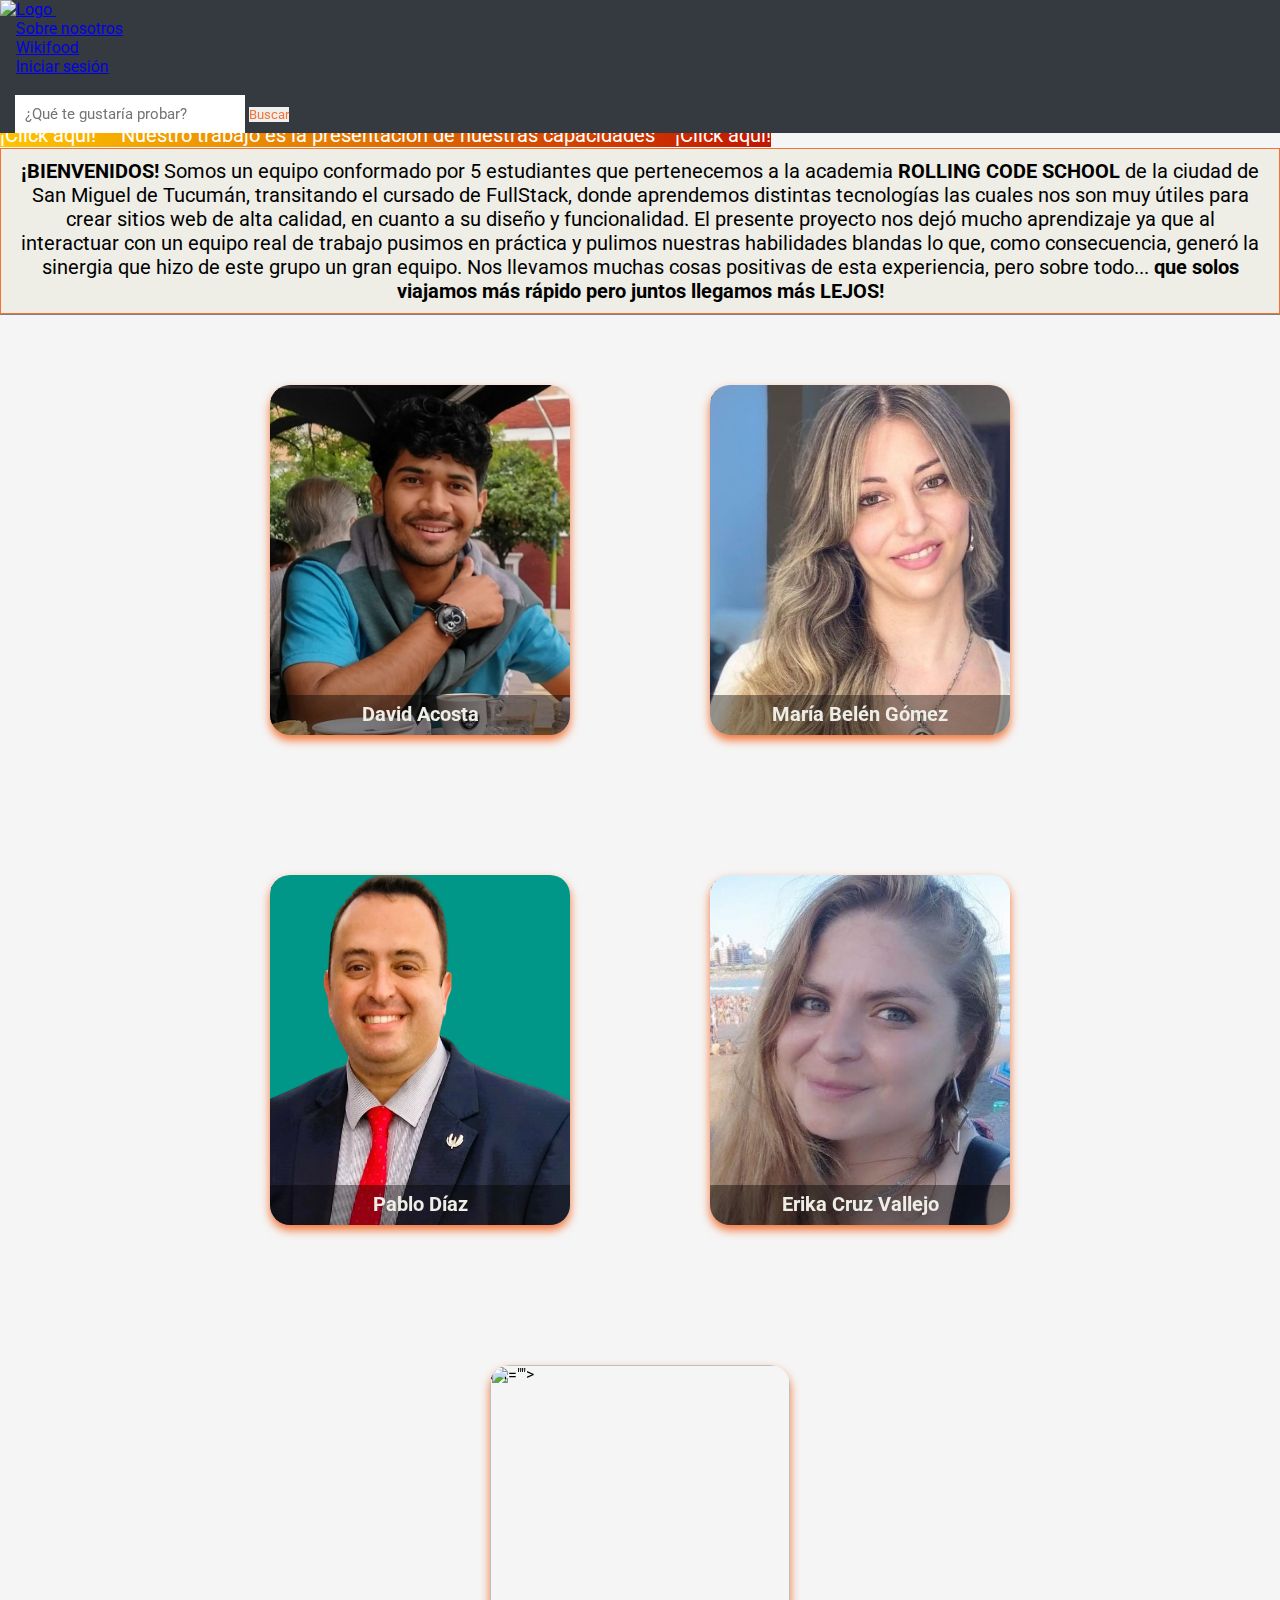
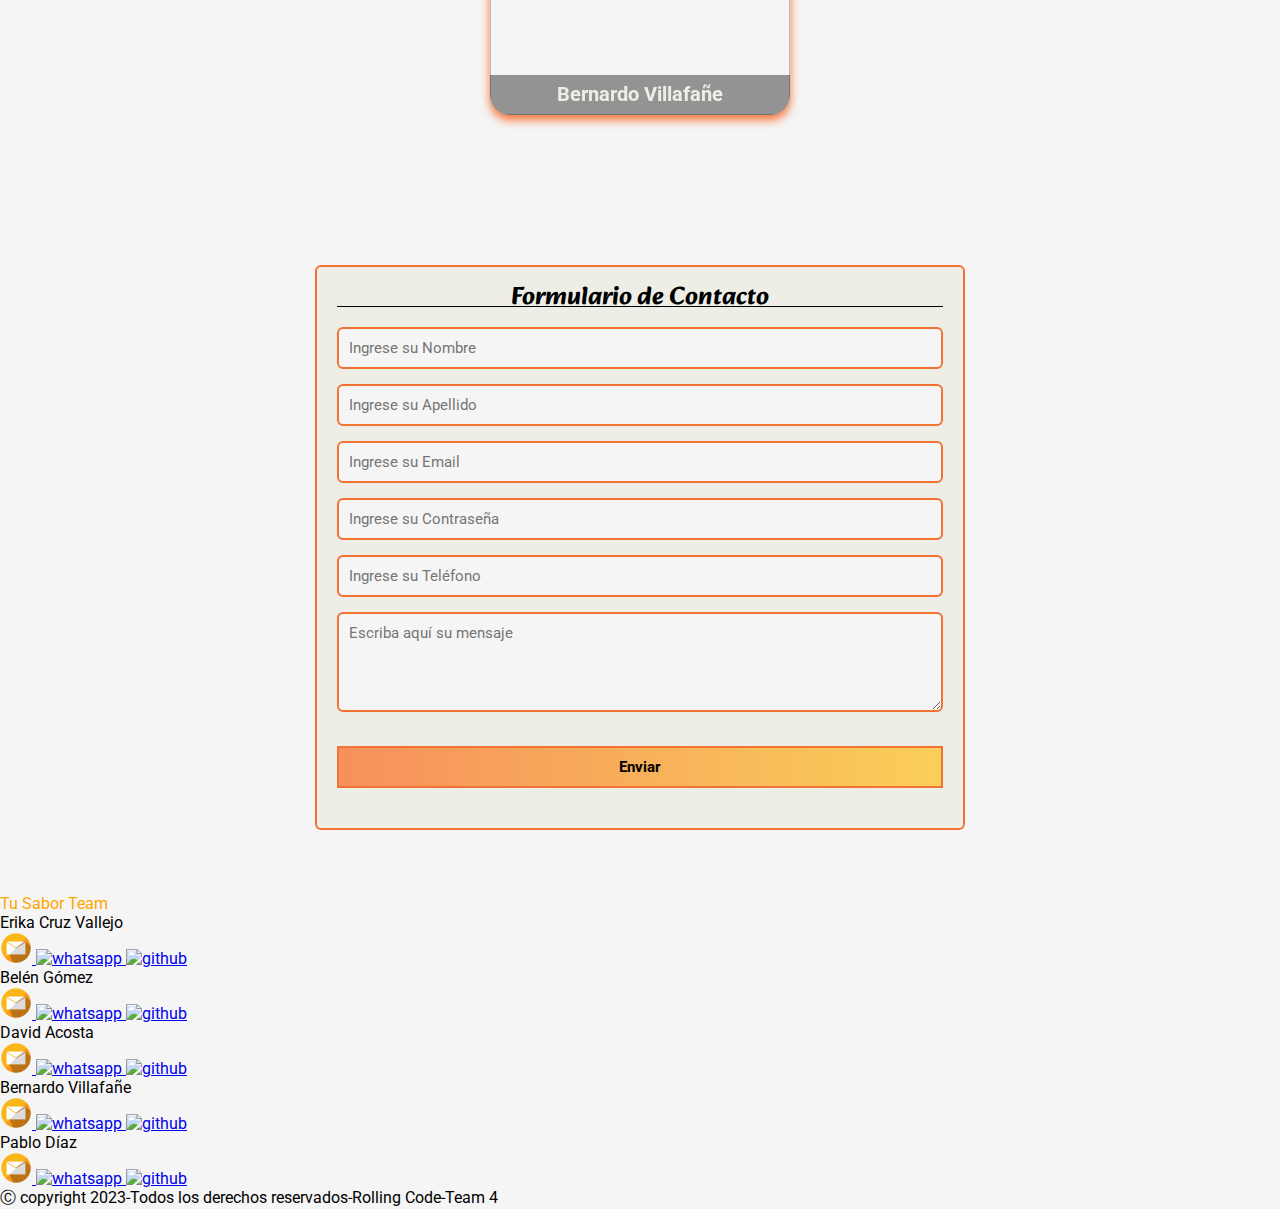
==== commit 77bd3938: "style: :lipstick: add change contact form styles and cards" ====
--- a/pages/about-us.html
+++ b/pages/about-us.html
@@ -118,7 +118,7 @@
                         <p>Edad: 24 años. <br>
                             Hobbie: ciclismo, deportes al aire libre.<br>
                             Soy un apasionado por la tecnología, me gusta hacer deportes al aire libre,
-                            el ciclismo de montaña y el trekking. Actualmente trabajo en un centro de contacto y estoy
+                            Actualmente trabajo en un centro de contacto y estoy
                             incursionando en el mundo de la programación web.</p>
                     </div>
                 </div>
@@ -149,7 +149,7 @@
                         <h2>Pablo Díaz</h2>
                         <p> Edad: 44 años. <br>
                             Hobbie: juego al paddle y me gusta ver series.<br>
-                            Soy un gastronómico aprendiendo del mundo de la programación.
+                            Soy un gastronómico aprendiendo del mundo de la programación web.
                         </p>
 
                     </div>
--- a/styles/about-us.css
+++ b/styles/about-us.css
@@ -10,19 +10,6 @@
   background-color: whitesmoke;
   margin-top: 120px;
 }
-
-
-/*
-.container-description p {
-  background-color: rgb(238, 238, 231);
-  color: black;
-  border-radius: 20px;
-  border: 2px solid #f37335;
-  padding: 10px 20px;
-  font-size: 1.2em;
-  margin: 50px 100px;
-}
-*/
 
 
 .accordion-body {
@@ -66,10 +53,6 @@
 .accordion-button:not(.collapsed) {
   color: white;
 }
-
-
-
-
 
 
 
@@ -150,7 +133,7 @@
 }
 
 .card-dev .back p {
-  font-size: 16px;
+  font-size: 15px;
   margin-top: 15px;
   letter-spacing: 1px;
 }
@@ -167,7 +150,6 @@
 
   background-color: rgb(238, 238, 231);
   border-radius: 6px;
-  box-shadow: 0px 5px 10px #f37335;
   border: 2px solid #f37335;
   text-align: center;
   width: 90%;
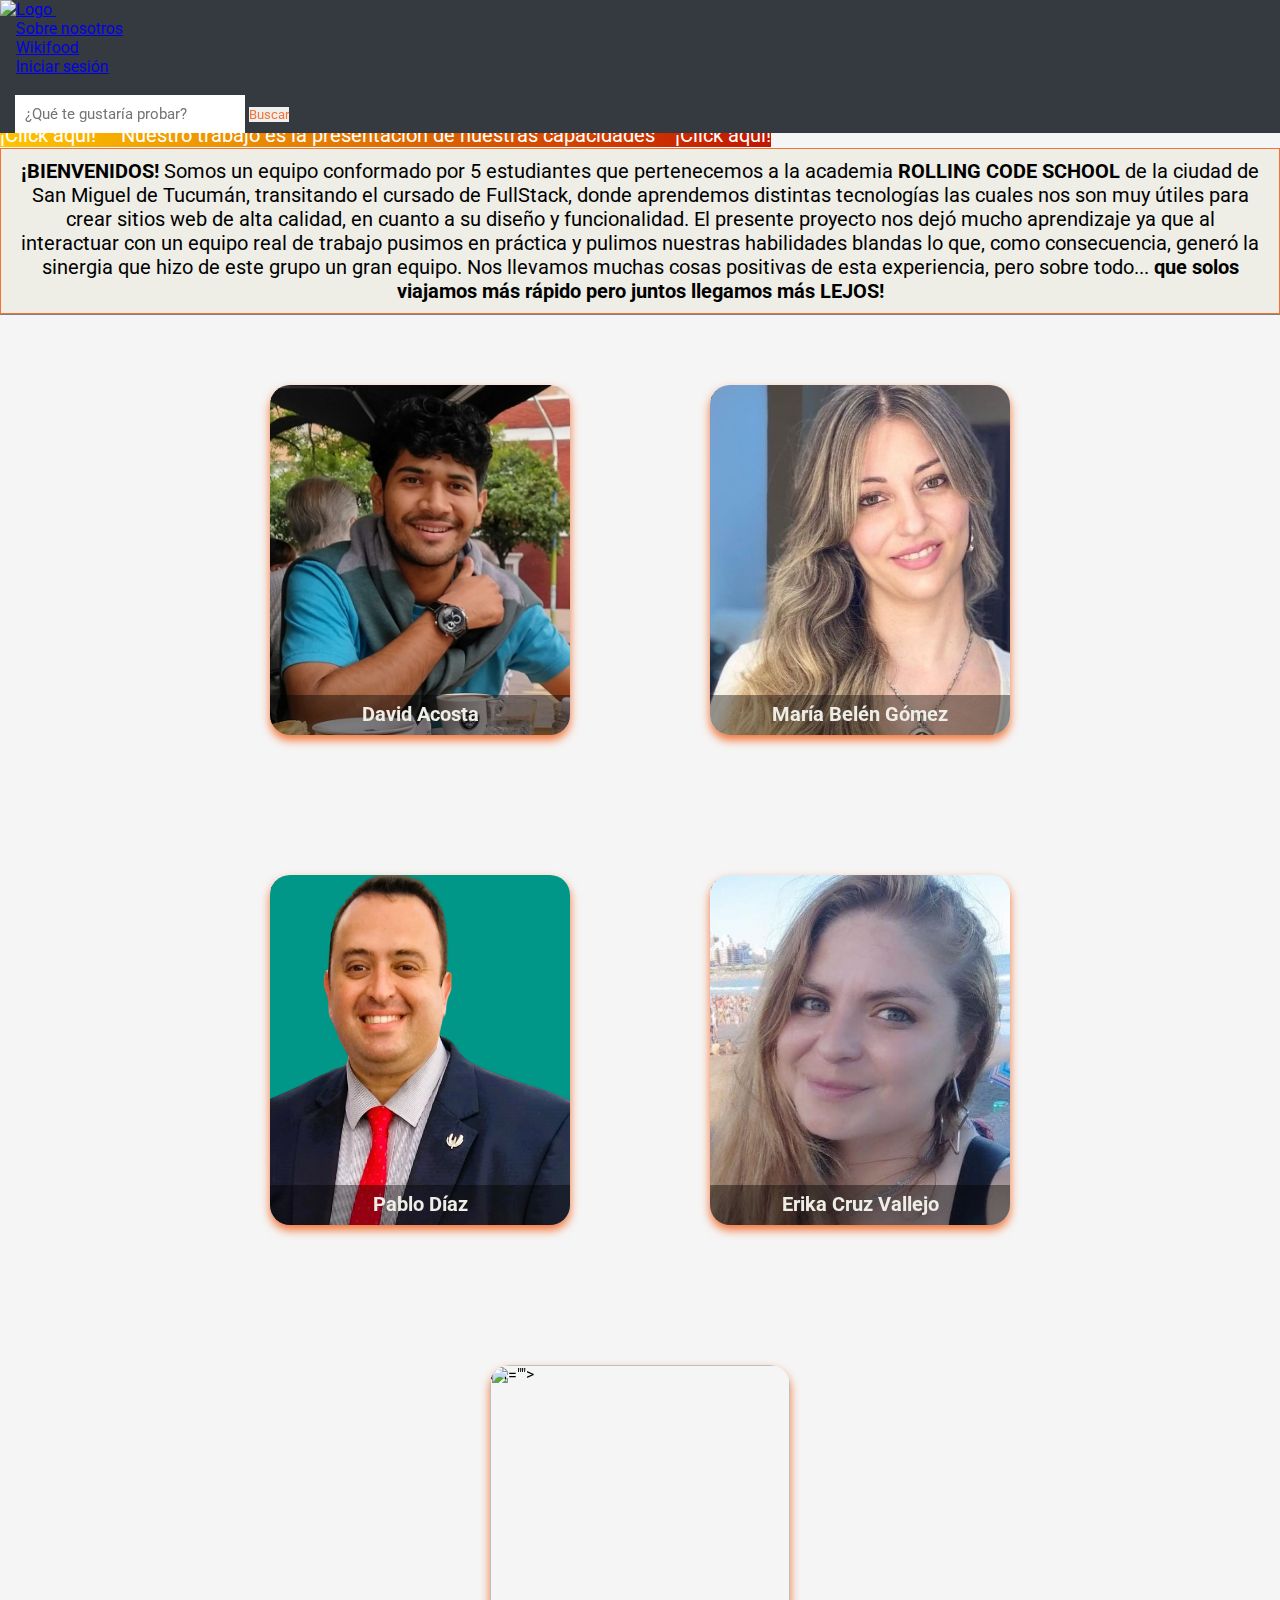
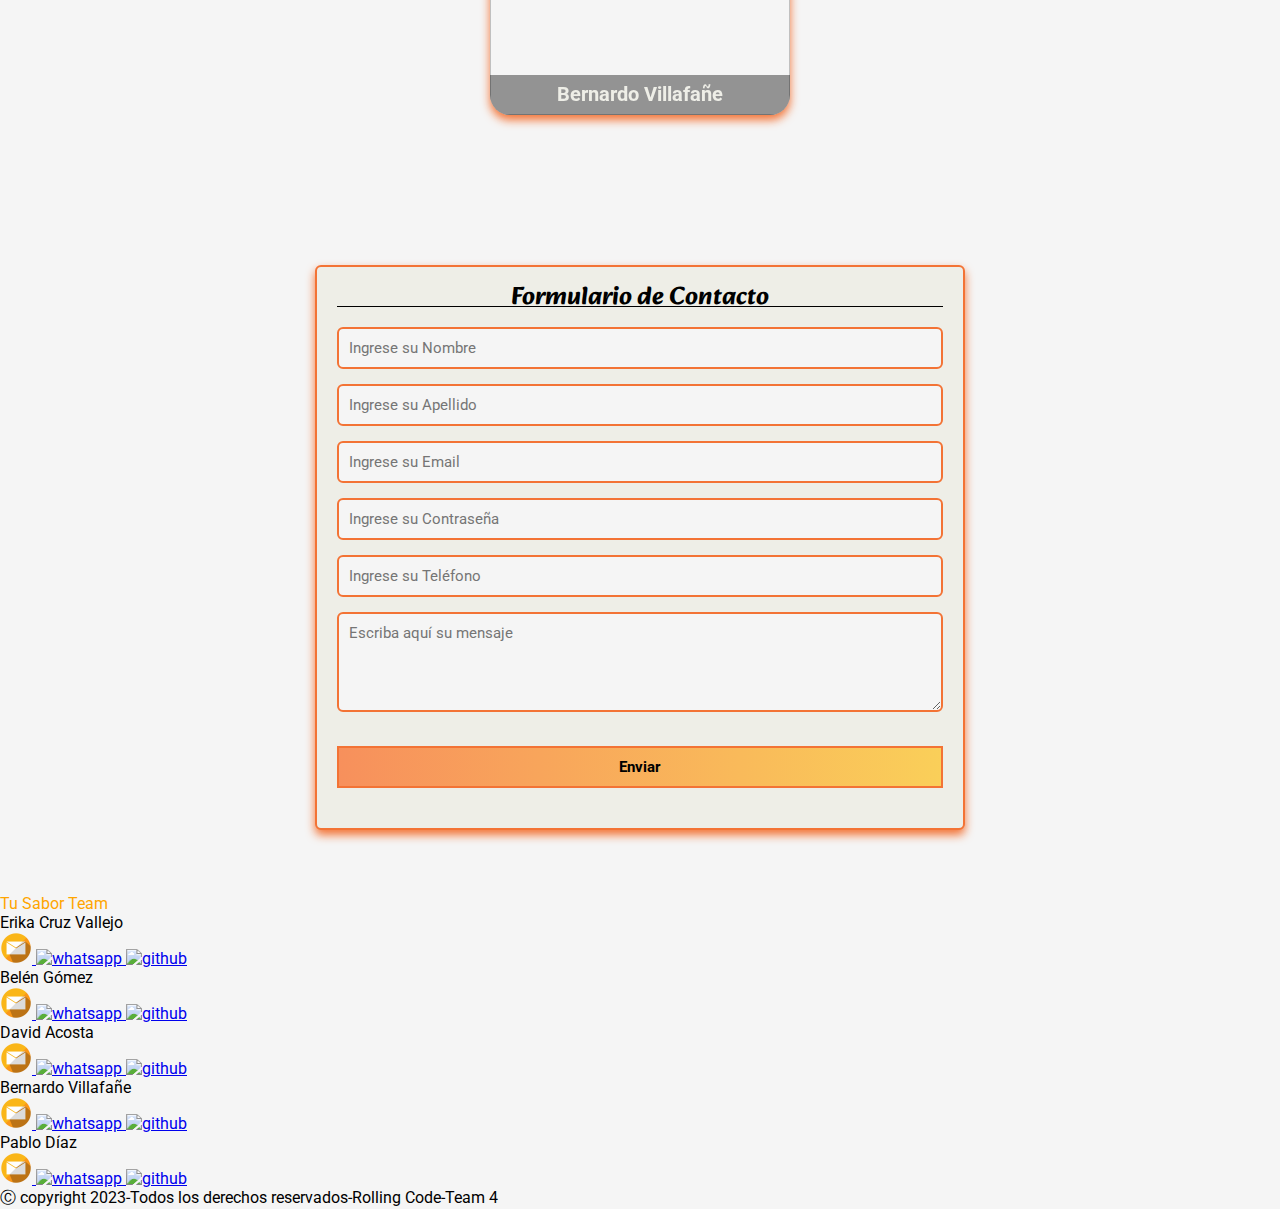
==== commit e7226a83: "style: :lipstick: form background" ====
--- a/pages/about-us.html
+++ b/pages/about-us.html
@@ -118,7 +118,7 @@
                         <p>Edad: 24 años. <br>
                             Hobbie: ciclismo, deportes al aire libre.<br>
                             Soy un apasionado por la tecnología, me gusta hacer deportes al aire libre,
-                            Actualmente trabajo en un centro de contacto y estoy
+                            el ciclismo de montaña y el trekking. Actualmente trabajo en un centro de contacto y estoy
                             incursionando en el mundo de la programación web.</p>
                     </div>
                 </div>
@@ -149,7 +149,7 @@
                         <h2>Pablo Díaz</h2>
                         <p> Edad: 44 años. <br>
                             Hobbie: juego al paddle y me gusta ver series.<br>
-                            Soy un gastronómico aprendiendo del mundo de la programación web.
+                            Soy un gastronómico aprendiendo del mundo de la programación.
                         </p>
 
                     </div>
@@ -190,7 +190,9 @@
             </div>
         </section>
         <!-- Contact form -->
-        <section class="form-contact">
+        <section class="form-wallpaper">
+            <div>
+            <section class="form-contact">
             <h3>Formulario de Contacto</h3>
             <form>
                 <input class="controls" type="text" required="name" name="name" id="name"
@@ -207,6 +209,8 @@
                 <input class="button" type="submit" value="Enviar">
             </form>
         </section>
+            </div>
+        </section>        
     </main>
     <!-- Footer -->
     <footer>
--- a/styles/about-us.css
+++ b/styles/about-us.css
@@ -10,6 +10,19 @@
   background-color: whitesmoke;
   margin-top: 120px;
 }
+
+
+/*
+.container-description p {
+  background-color: rgb(238, 238, 231);
+  color: black;
+  border-radius: 20px;
+  border: 2px solid #f37335;
+  padding: 10px 20px;
+  font-size: 1.2em;
+  margin: 50px 100px;
+}
+*/
 
 
 .accordion-body {
@@ -53,6 +66,10 @@
 .accordion-button:not(.collapsed) {
   color: white;
 }
+
+
+
+
 
 
 
@@ -133,7 +150,7 @@
 }
 
 .card-dev .back p {
-  font-size: 15px;
+  font-size: 16px;
   margin-top: 15px;
   letter-spacing: 1px;
 }
@@ -150,6 +167,7 @@
 
   background-color: rgb(238, 238, 231);
   border-radius: 6px;
+  box-shadow: 0px 5px 10px #f37335;
   border: 2px solid #f37335;
   text-align: center;
   width: 90%;
@@ -264,6 +282,13 @@
   width: 230px;
 }
 
+.form-wallpaper{
+  background-image: url(../assets/images/wallpaper.jpg);
+  background-position: center;
+  background-repeat: no-repeat;
+  background-size: cover;
+}
+
 .btn-outline-success {
   color: #f37335;
   border-color: #f37335;
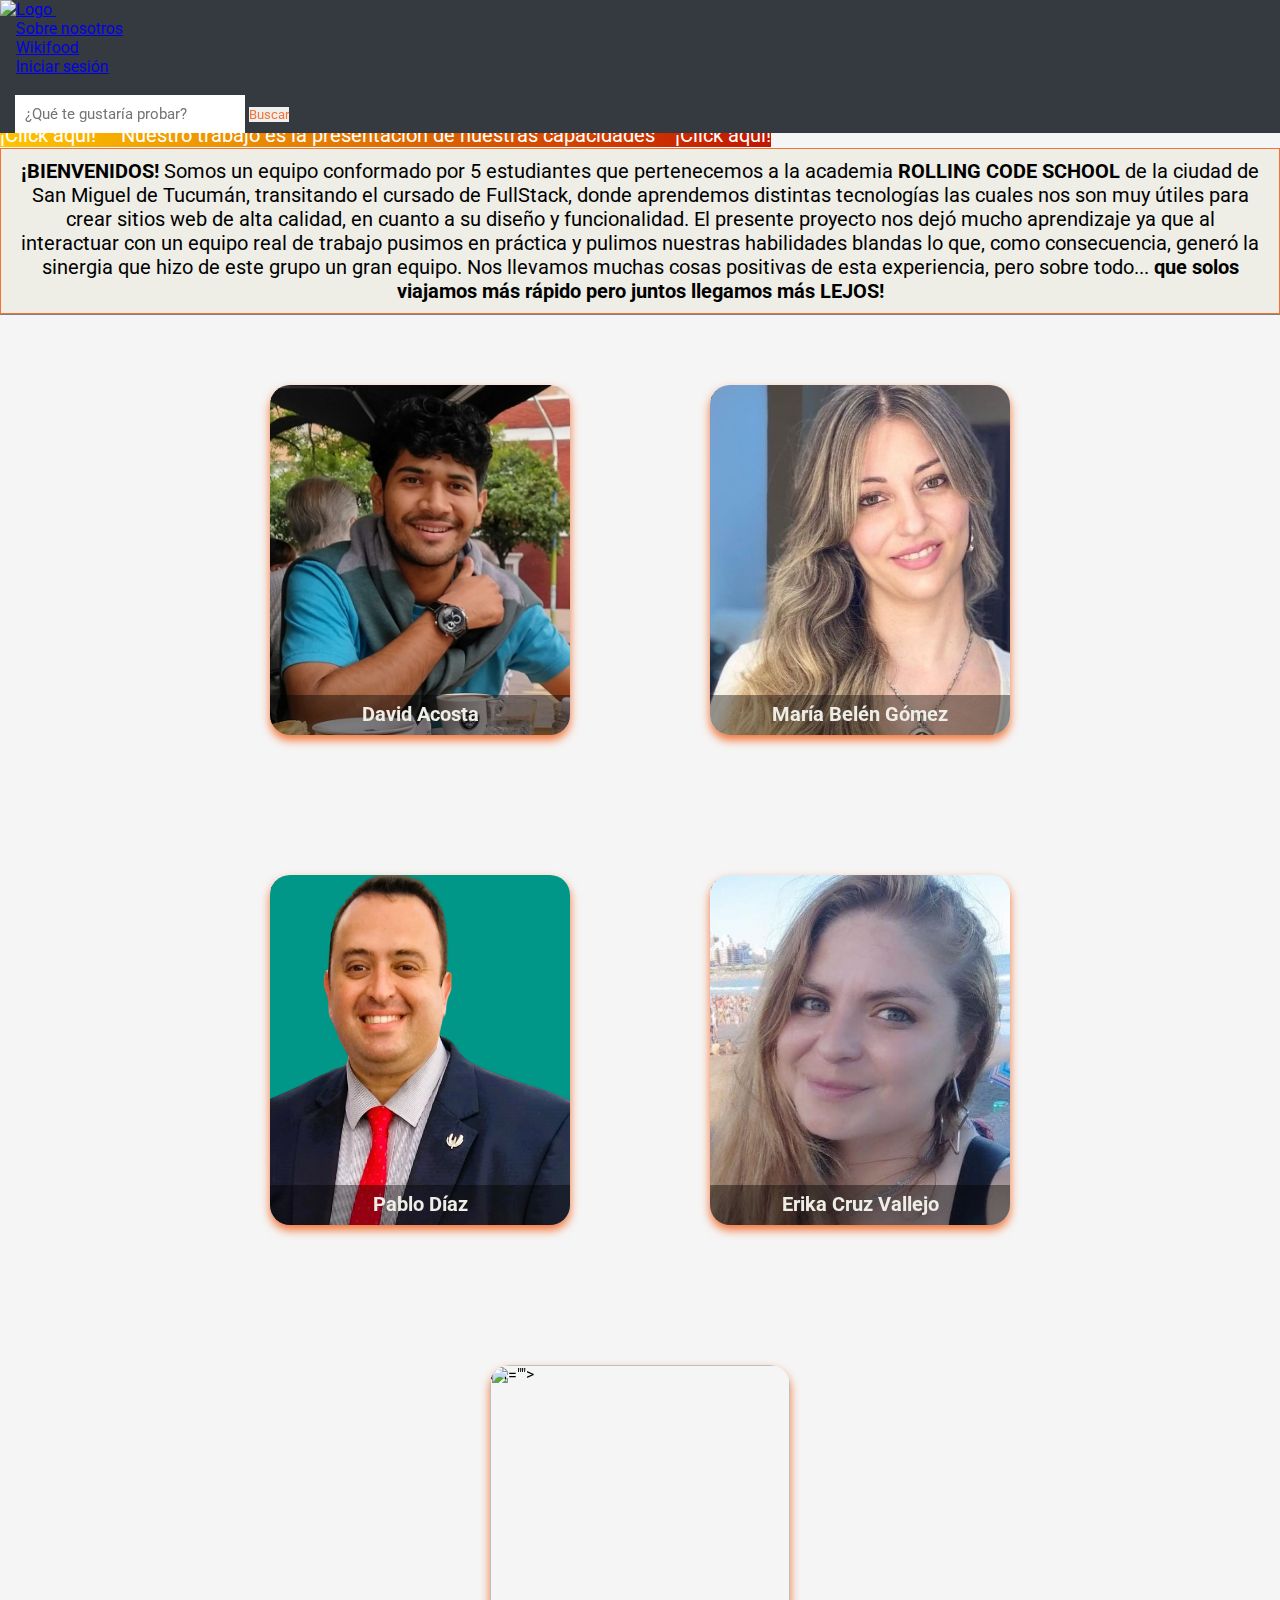
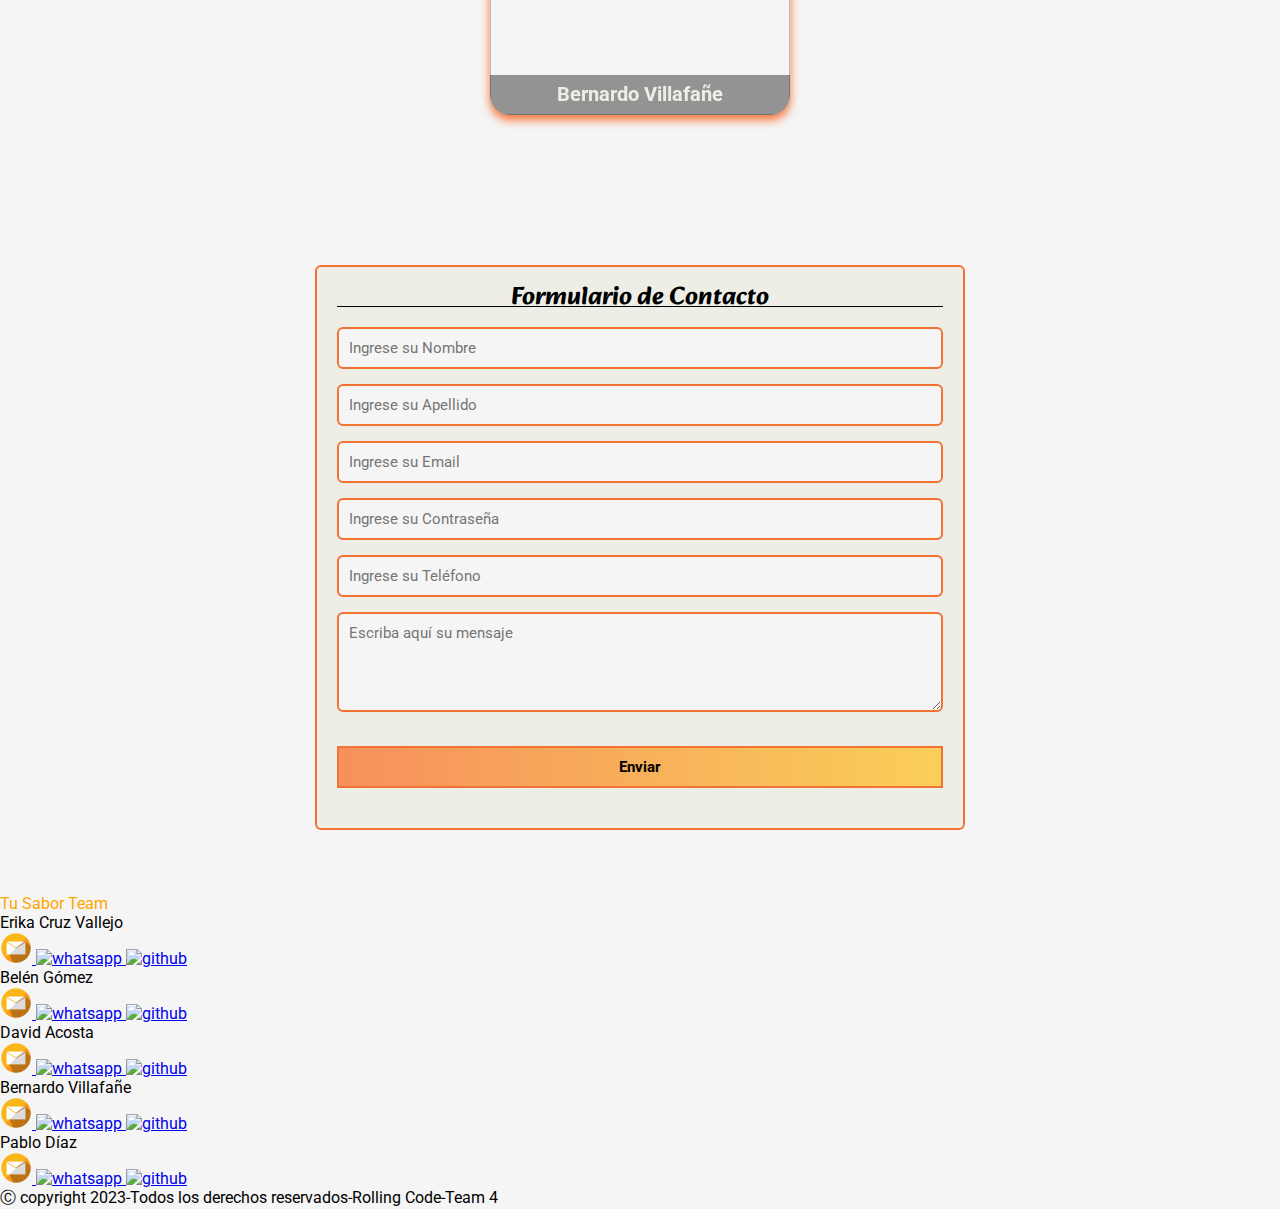
==== commit d5f991dd: "Merge branch 'develop' of https://github.com/Davidacosta98/RCS-checkpoint1-team4 into feat/footer" ====
--- a/pages/about-us.html
+++ b/pages/about-us.html
@@ -118,7 +118,7 @@
                         <p>Edad: 24 años. <br>
                             Hobbie: ciclismo, deportes al aire libre.<br>
                             Soy un apasionado por la tecnología, me gusta hacer deportes al aire libre,
-                            el ciclismo de montaña y el trekking. Actualmente trabajo en un centro de contacto y estoy
+                            Actualmente trabajo en un centro de contacto y estoy
                             incursionando en el mundo de la programación web.</p>
                     </div>
                 </div>
@@ -149,7 +149,7 @@
                         <h2>Pablo Díaz</h2>
                         <p> Edad: 44 años. <br>
                             Hobbie: juego al paddle y me gusta ver series.<br>
-                            Soy un gastronómico aprendiendo del mundo de la programación.
+                            Soy un gastronómico aprendiendo del mundo de la programación web.
                         </p>
 
                     </div>
--- a/styles/about-us.css
+++ b/styles/about-us.css
@@ -10,19 +10,6 @@
   background-color: whitesmoke;
   margin-top: 120px;
 }
-
-
-/*
-.container-description p {
-  background-color: rgb(238, 238, 231);
-  color: black;
-  border-radius: 20px;
-  border: 2px solid #f37335;
-  padding: 10px 20px;
-  font-size: 1.2em;
-  margin: 50px 100px;
-}
-*/
 
 
 .accordion-body {
@@ -66,10 +53,6 @@
 .accordion-button:not(.collapsed) {
   color: white;
 }
-
-
-
-
 
 
 
@@ -150,7 +133,7 @@
 }
 
 .card-dev .back p {
-  font-size: 16px;
+  font-size: 15px;
   margin-top: 15px;
   letter-spacing: 1px;
 }
@@ -167,7 +150,6 @@
 
   background-color: rgb(238, 238, 231);
   border-radius: 6px;
-  box-shadow: 0px 5px 10px #f37335;
   border: 2px solid #f37335;
   text-align: center;
   width: 90%;
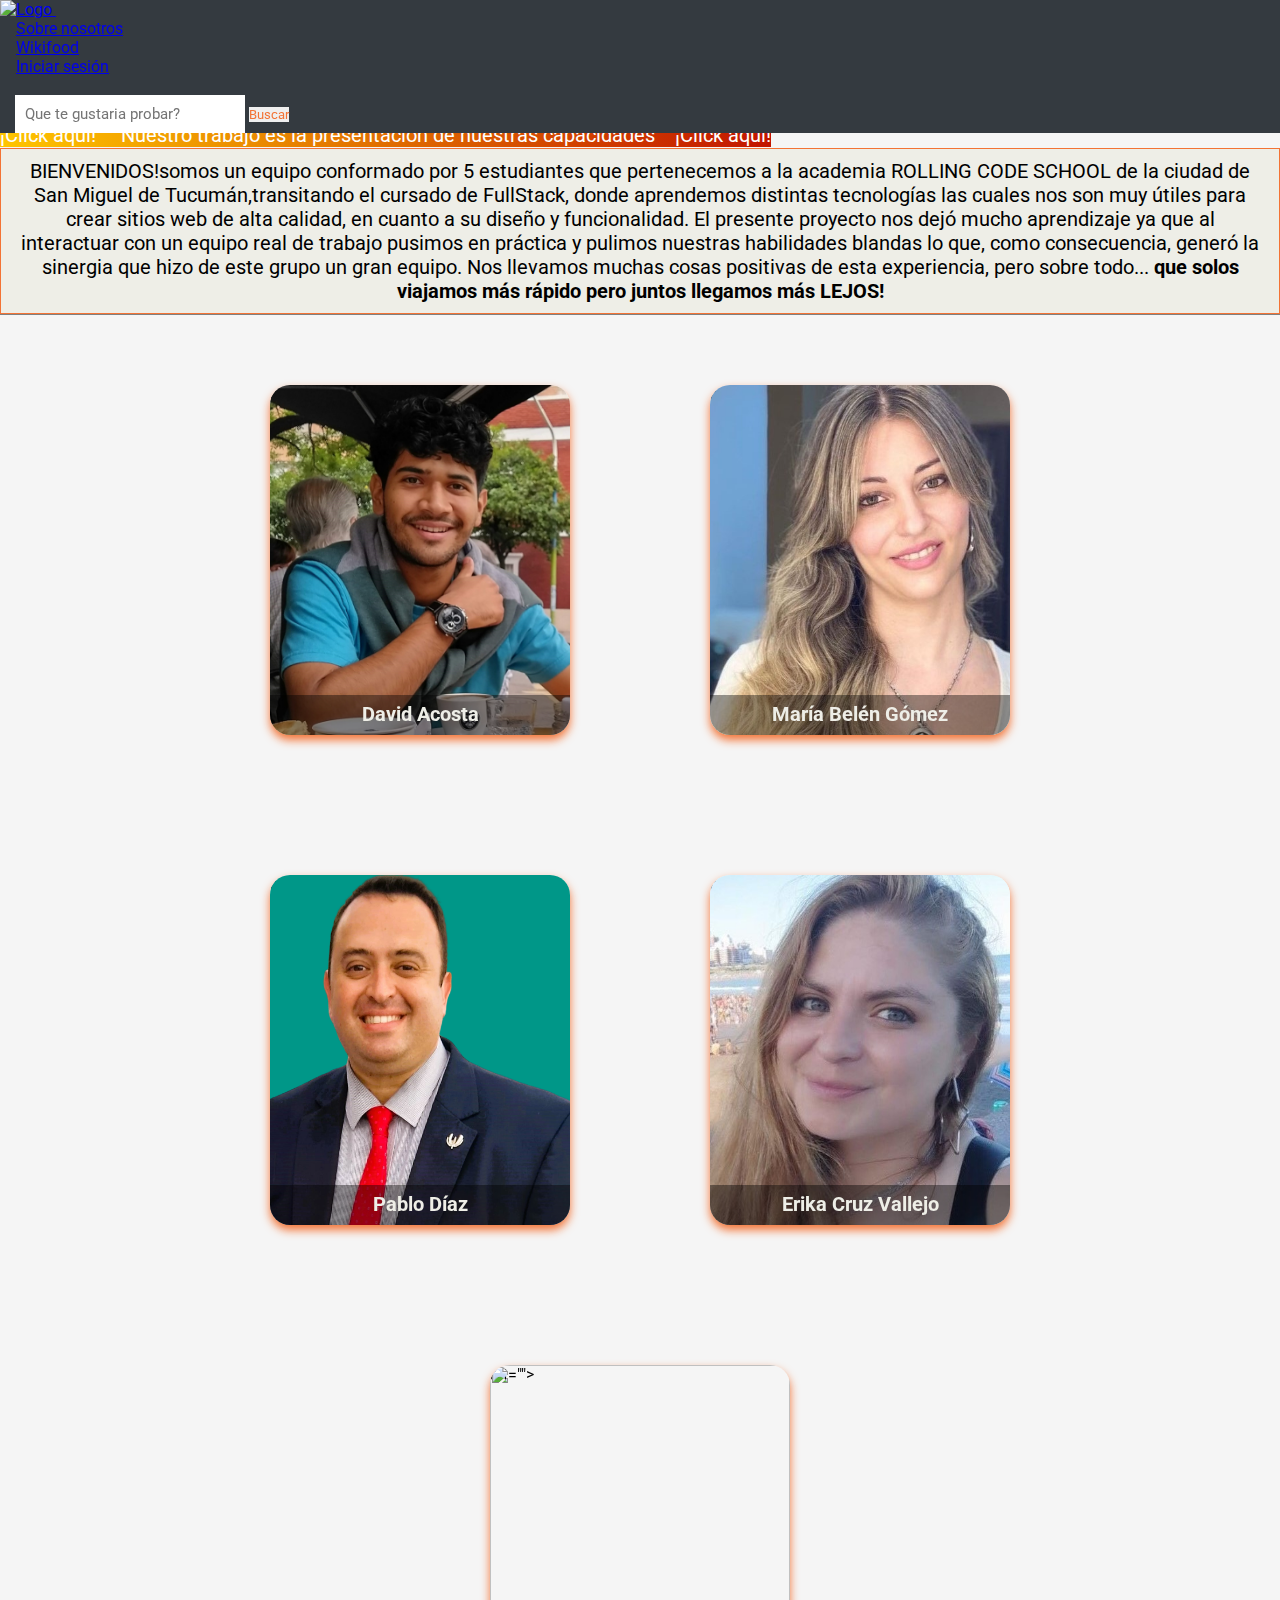
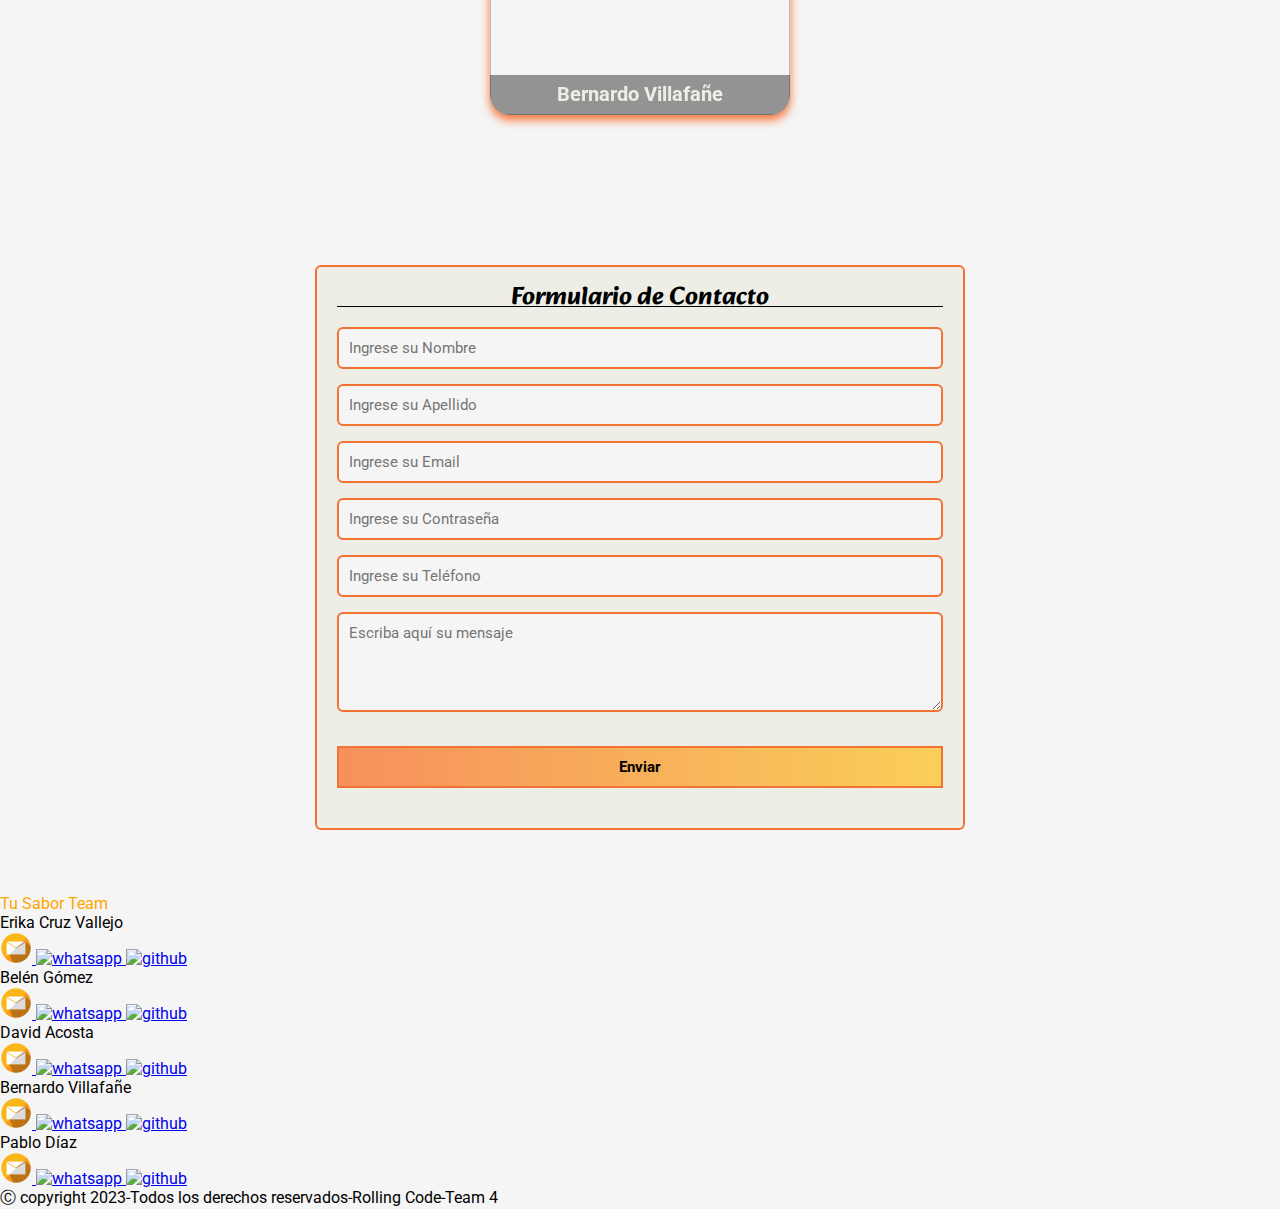
==== commit fa13573a: "style: :white_check_mark: new styles in wikifood page" ====
--- a/pages/about-us.html
+++ b/pages/about-us.html
@@ -32,10 +32,15 @@
     <!-- @Erika NavBar -->
     <!-- Navigation bar -->
     <header>
+
+        <!--    @Erika
+        NavBar
+        Logo ==> thematic content - free page -->
+        <!-- Barra de navegacion -->
         <nav class="navbar navbar-expand-md navbar-light">
             <div class="container-fluid">
                 <a class="navbar-brand" href="../index.html">
-                    <img src="../assets/images/logo-sin-fondo.png" class="logo-image" alt="Logo">
+                    <img src="../assets/images/logo2.png" class="logo-image" alt="Logo">
                 </a>
                 <button class="navbar-toggler" type="button" data-bs-toggle="collapse"
                     data-bs-target="#navbarSupportedContent" aria-controls="navbarSupportedContent"
@@ -45,20 +50,20 @@
                 <div class="collapse navbar-collapse" id="navbarSupportedContent">
                     <ul class="navbar-nav d-flex justify-content-center align-items-center">
                         <li class="nav-item">
-                            <a class="nav-link active text-white" aria-current="page"
-                                href="../pages/about-us.html">Sobre nosotros</a>
+                            <a class="nav-link active" aria-current="page" href="../pages/about-us.html">Sobre
+                                nosotros</a>
                         </li>
                         <li class="nav-item">
-                            <a class="nav-link active text-white" aria-current="page"
-                                href="../pages/free-page.html ">Wikifood</a>
+                            <a class="nav-link active" aria-current="page" href="../pages/free-page.html ">Wikifood</a>
                         </li>
                         <li class="nav-item">
-                            <a class="nav-link active text-white" aria-current="page" href="../pages/login.html">Iniciar
-                                sesión<nav></nav></a>
+                            <a class="nav-link active" aria-current="page" href="../pages/login.html">Iniciar sesión
+                                <nav></nav>
+                            </a>
                         </li>
                     </ul>
                     <form class="d-flex">
-                        <input class="form-control me-2" type="search" placeholder="¿Qué te gustaría probar?"
+                        <input class="form-control me-2" type="search" placeholder="Que te gustaria probar?"
                             aria-label="Search">
                         <button class="btn btn-outline-success" type="submit">Buscar</button>
                     </form>
@@ -82,9 +87,9 @@
                         data-bs-parent="#accordionExample">
                         <div class="accordion-body">
                             <div class="container-description">
-                                <p> <b>¡BIENVENIDOS!</b> Somos un equipo conformado por 5 estudiantes que pertenecemos a
-                                    la academia <b>ROLLING
-                                        CODE SCHOOL</b> de la ciudad de San Miguel de Tucumán, transitando el cursado de
+                                <p>BIENVENIDOS!somos un equipo conformado por 5 estudiantes que pertenecemos a la
+                                    academia ROLLING
+                                    CODE SCHOOL de la ciudad de San Miguel de Tucumán,transitando el cursado de
                                     FullStack,
                                     donde aprendemos distintas tecnologías las cuales nos son muy útiles para crear
                                     sitios web de alta calidad,
@@ -122,7 +127,6 @@
                             incursionando en el mundo de la programación web.</p>
                     </div>
                 </div>
-
                 <div class="card-dev">
                     <div class="face front">
                         <img src="../assets/images/card-mbg.jpg"> alt="">
@@ -138,29 +142,24 @@
                         </p>
                     </div>
                 </div>
-
                 <div class="card-dev">
                     <div class="face front">
                         <img src="../assets/images/card-pd.png"> alt="">
                         <h2>Pablo Díaz</h2>
                     </div>
-
                     <div class="face back">
                         <h2>Pablo Díaz</h2>
                         <p> Edad: 44 años. <br>
                             Hobbie: juego al paddle y me gusta ver series.<br>
                             Soy un gastronómico aprendiendo del mundo de la programación web.
                         </p>
-
-                    </div>
-                </div>
-
+                    </div>
+                </div>
                 <div class="card-dev">
                     <div class="face front">
                         <img src="../assets/images/card-ejcv.jpg"> alt="">
                         <h2>Erika Cruz Vallejo</h2>
                     </div>
-
                     <div class="face back">
                         <h2>Erika Cruz Vallejos</h2>
                         <p>Edad: 34 años. <br>
@@ -171,13 +170,11 @@
                         </p>
                     </div>
                 </div>
-
                 <div class="card-dev">
                     <div class="face front">
                         <img src="../assets/images/card-bv.jpg"> alt="">
                         <h2>Bernardo Villafañe</h2>
                     </div>
-
                     <div class="face back">
                         <h2>Bernardo Villafañe</h2>
                         <p>Edad: 25 años. <br>
--- a/styles/about-us.css
+++ b/styles/about-us.css
@@ -146,6 +146,18 @@
   transform: perspective(600px) rotateY(360deg);
 }
 
+.container-form video{
+  width: 100vw;
+  height: 100vh;
+  object-fit: cover;
+  position: fixed;
+  left: 0;
+  right: 0;
+  top: 0;
+  bottom: 0;
+  z-index: -1;
+}
+
 .form-contact {
 
   background-color: rgb(238, 238, 231);
